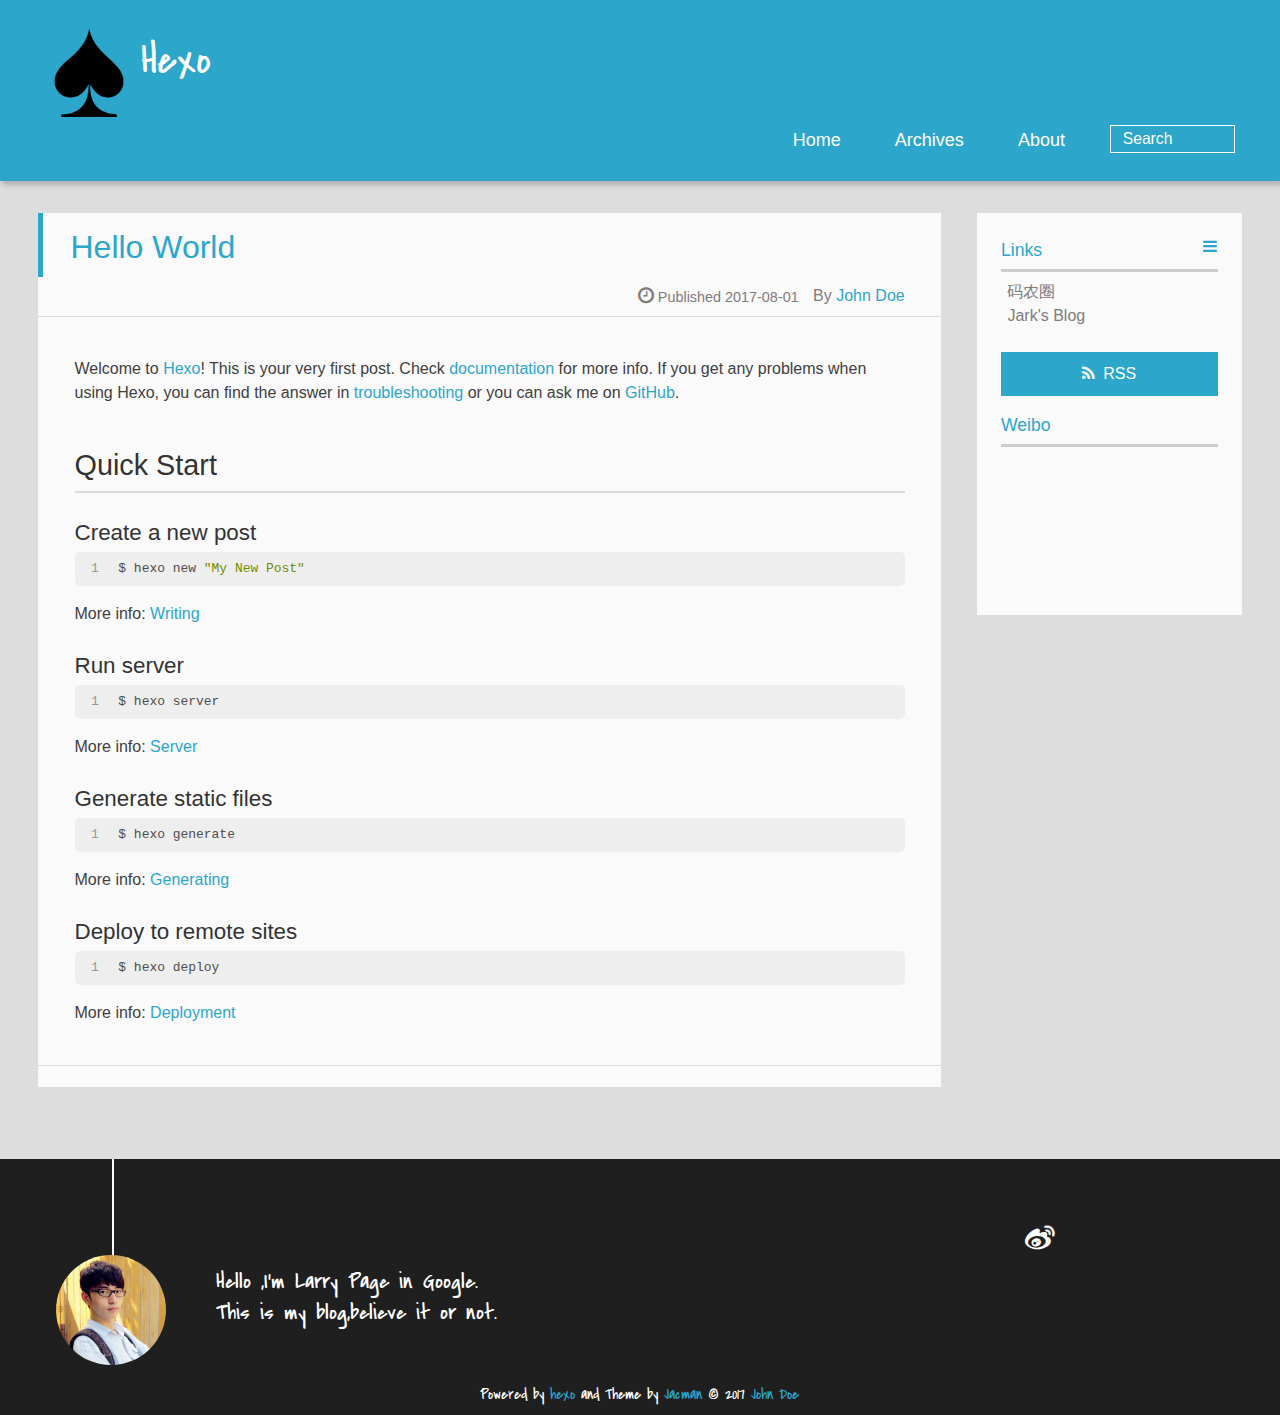
==== index.html @ 09ef7fbb "Site updated: 2017-08-01 20:43:48" ====
<!DOCTYPE HTML>
<html >
<head>
  <meta charset="UTF-8">
  
    <title>Hexo</title>
    <meta name="viewport" content="width=device-width, initial-scale=1,user-scalable=no">
    
    <meta name="author" content="John Doe">
    

    
    <meta property="og:type" content="website">
<meta property="og:title" content="Hexo">
<meta property="og:url" content="http://adlz.xyz/index.html">
<meta property="og:site_name" content="Hexo">
<meta name="twitter:card" content="summary">
<meta name="twitter:title" content="Hexo">

    
    <link rel="alternative" href="/atom.xml" title="Hexo" type="application/atom+xml">
    
    
    <link rel="icon" href="/img/favicon.ico">
    
    
    <link rel="apple-touch-icon" href="/img/jacman.jpg">
    <link rel="apple-touch-icon-precomposed" href="/img/jacman.jpg">
    
    <link rel="stylesheet" href="/css/style.css">
</head>

  <body>
    <header>
      
<div>
		
			<div id="imglogo">
				<a href="/"><img src="/img/logo.png" alt="Hexo" title="Hexo"/></a>
			</div>
			
			<div id="textlogo">
				<h1 class="site-name"><a href="/" title="Hexo">Hexo</a></h1>
				<h2 class="blog-motto"></h2>
			</div>
			<div class="navbar"><a class="navbutton navmobile" href="#" title="Menu">
			</a></div>
			<nav class="animated">
				<ul>
					<ul>
					 
						<li><a href="/">Home</a></li>
					
						<li><a href="/archives">Archives</a></li>
					
						<li><a href="/about">About</a></li>
					
					<li>
 					
					<form class="search" action="//google.com/search" method="get" accept-charset="utf-8">
						<label>Search</label>
						<input type="search" id="search" name="q" autocomplete="off" maxlength="20" placeholder="Search" />
						<input type="hidden" name="q" value="site:adlz.xyz">
					</form>
					
					</li>
				</ul>
			</nav>			
</div>
    </header>
    <div id="container">
      <div id="main">

   
    
    <article class="post-expand post" itemprop="articleBody"> 
        <header class="article-info clearfix">
  <h1 itemprop="name">
    
      <a href="/2017/08/01/hello-world/" title="Hello World" itemprop="url">Hello World</a>
  </h1>
  <p class="article-author">By
       
		<a href="/about" title="John Doe" target="_blank" itemprop="author">John Doe</a>
		
  <p class="article-time">
    <time datetime="2017-08-01T06:17:21.633Z" itemprop="datePublished"> Published 2017-08-01</time>
    
  </p>
</header>
    <div class="article-content">
        
        <p>Welcome to <a href="https://hexo.io/" target="_blank" rel="external">Hexo</a>! This is your very first post. Check <a href="https://hexo.io/docs/" target="_blank" rel="external">documentation</a> for more info. If you get any problems when using Hexo, you can find the answer in <a href="https://hexo.io/docs/troubleshooting.html" target="_blank" rel="external">troubleshooting</a> or you can ask me on <a href="https://github.com/hexojs/hexo/issues" target="_blank" rel="external">GitHub</a>.</p>
<h2 id="Quick-Start"><a href="#Quick-Start" class="headerlink" title="Quick Start"></a>Quick Start</h2><h3 id="Create-a-new-post"><a href="#Create-a-new-post" class="headerlink" title="Create a new post"></a>Create a new post</h3><figure class="highlight bash"><table><tr><td class="gutter"><pre><div class="line">1</div></pre></td><td class="code"><pre><div class="line">$ hexo new <span class="string">"My New Post"</span></div></pre></td></tr></table></figure>
<p>More info: <a href="https://hexo.io/docs/writing.html" target="_blank" rel="external">Writing</a></p>
<h3 id="Run-server"><a href="#Run-server" class="headerlink" title="Run server"></a>Run server</h3><figure class="highlight bash"><table><tr><td class="gutter"><pre><div class="line">1</div></pre></td><td class="code"><pre><div class="line">$ hexo server</div></pre></td></tr></table></figure>
<p>More info: <a href="https://hexo.io/docs/server.html" target="_blank" rel="external">Server</a></p>
<h3 id="Generate-static-files"><a href="#Generate-static-files" class="headerlink" title="Generate static files"></a>Generate static files</h3><figure class="highlight bash"><table><tr><td class="gutter"><pre><div class="line">1</div></pre></td><td class="code"><pre><div class="line">$ hexo generate</div></pre></td></tr></table></figure>
<p>More info: <a href="https://hexo.io/docs/generating.html" target="_blank" rel="external">Generating</a></p>
<h3 id="Deploy-to-remote-sites"><a href="#Deploy-to-remote-sites" class="headerlink" title="Deploy to remote sites"></a>Deploy to remote sites</h3><figure class="highlight bash"><table><tr><td class="gutter"><pre><div class="line">1</div></pre></td><td class="code"><pre><div class="line">$ hexo deploy</div></pre></td></tr></table></figure>
<p>More info: <a href="https://hexo.io/docs/deployment.html" target="_blank" rel="external">Deployment</a></p>

        
        
        <p class="article-more-link">
          
       </p>
    </div>
    <footer class="article-footer clearfix">
<div class="article-catetags">


</div>




<div class="comments-count">
	
</div>

</footer>


    </article>







</div>
      <div class="openaside"><a class="navbutton" href="#" title="Show Sidebar"></a></div>

<div id="asidepart">
<div class="closeaside"><a class="closebutton" href="#" title="Hide Sidebar"></a></div>
<aside class="clearfix">

  


  

  

  <div class="linkslist">
  <p class="asidetitle">Links</p>
    <ul>
        
          <li>
            
            	<a href="https://coderq.com" target="_blank" title="一个面向程序员交流分享的新一代社区">码农圈</a>
            
          </li>
        
          <li>
            
            	<a href="http://wuchong.me" target="_blank" title="Jark&#39;s Blog">Jark&#39;s Blog</a>
            
          </li>
        
    </ul>
</div>

  


  <div class="rsspart">
	<a href="/atom.xml" target="_blank" title="rss">RSS</a>
</div>

  <div class="weiboshow">
  <p class="asidetitle">Weibo</p>
    <iframe width="100%" height="119" class="share_self"  frameborder="0" scrolling="no" src="http://widget.weibo.com/weiboshow/index.php?language=&width=0&height=119&fansRow=2&ptype=1&speed=0&skin=9&isTitle=1&noborder=1&isWeibo=0&isFans=0&uid=&verifier=b3593ceb&dpc=1"></iframe>
</div>


</aside>
</div>
    </div>
    <footer><div id="footer" >
	
	<div class="line">
		<span></span>
		<div class="author"></div>
	</div>
	
	
	<section class="info">
		<p> Hello ,I&#39;m Larry Page in Google. <br/>
			This is my blog,believe it or not.</p>
	</section>
	 
	<div class="social-font" class="clearfix">
		
		<a href="http://weibo.com/2176287895" target="_blank" class="icon-weibo" title="微博"></a>
		
		
		
		
		
		
		
		
		
		
	</div>
			
		

		<p class="copyright">
		Powered by <a href="http://hexo.io" target="_blank" title="hexo">hexo</a> and Theme by <a href="https://github.com/wuchong/jacman" target="_blank" title="Jacman">Jacman</a> © 2017 
		
		<a href="/about" target="_blank" title="John Doe">John Doe</a>
		
		
		</p>
</div>
</footer>
    <script src="/js/jquery-2.0.3.min.js"></script>
<script src="/js/jquery.imagesloaded.min.js"></script>
<script src="/js/gallery.js"></script>
<script src="/js/jquery.qrcode-0.12.0.min.js"></script>

<script type="text/javascript">
$(document).ready(function(){ 
  $('.navbar').click(function(){
    $('header nav').toggleClass('shownav');
  });
  var myWidth = 0;
  function getSize(){
    if( typeof( window.innerWidth ) == 'number' ) {
      myWidth = window.innerWidth;
    } else if( document.documentElement && document.documentElement.clientWidth) {
      myWidth = document.documentElement.clientWidth;
    };
  };
  var m = $('#main'),
      a = $('#asidepart'),
      c = $('.closeaside'),
      o = $('.openaside');
  c.click(function(){
    a.addClass('fadeOut').css('display', 'none');
    o.css('display', 'block').addClass('fadeIn');
    m.addClass('moveMain');
  });
  o.click(function(){
    o.css('display', 'none').removeClass('beforeFadeIn');
    a.css('display', 'block').removeClass('fadeOut').addClass('fadeIn');      
    m.removeClass('moveMain');
  });
  $(window).scroll(function(){
    o.css("top",Math.max(80,260-$(this).scrollTop()));
  });
  
  $(window).resize(function(){
    getSize(); 
    if (myWidth >= 1024) {
      $('header nav').removeClass('shownav');
    }else{
      m.removeClass('moveMain');
      a.css('display', 'block').removeClass('fadeOut');
      o.css('display', 'none');
        
    }
  });
});
</script>










<link rel="stylesheet" href="/fancybox/jquery.fancybox.css" media="screen" type="text/css">
<script src="/fancybox/jquery.fancybox.pack.js"></script>
<script type="text/javascript">
$(document).ready(function(){ 
  $('.article-content').each(function(i){
    $(this).find('img').each(function(){
      if ($(this).parent().hasClass('fancybox')) return;
      var alt = this.alt;
      if (alt) $(this).after('<span class="caption">' + alt + '</span>');
      $(this).wrap('<a href="' + this.src + '" title="' + alt + '" class="fancybox"></a>');
    });
    $(this).find('.fancybox').each(function(){
      $(this).attr('rel', 'article' + i);
    });
  });
  if($.fancybox){
    $('.fancybox').fancybox();
  }
}); 
</script>



<!-- Analytics Begin -->



<script>
var _hmt = _hmt || [];
(function() {
  var hm = document.createElement("script");
  hm.src = "//hm.baidu.com/hm.js?e6d1f421bbc9962127a50488f9ed37d1";
  var s = document.getElementsByTagName("script")[0]; 
  s.parentNode.insertBefore(hm, s);
})();
</script>



<!-- Analytics End -->

<!-- Totop Begin -->

	<div id="totop">
	<a title="Back to Top"><img src="/img/scrollup.png"/></a>
	</div>
	<script src="/js/totop.js"></script>

<!-- Totop End -->

<!-- MathJax Begin -->
<!-- mathjax config similar to math.stackexchange -->


<!-- MathJax End -->

<!-- Tiny_search Begin -->

<!-- Tiny_search End -->

  </body>
 </html>
---- css/style.css ----
html,body,div,span,applet,object,iframe,h1,h2,h3,h4,h5,h6,p,blockquote,pre,a,abbr,acronym,address,big,cite,code,del,dfn,em,img,ins,kbd,q,s,samp,small,strike,strong,sub,sup,tt,var,dl,dt,dd,ol,ul,li,fieldset,form,label,legend,table,caption,tbody,tfoot,thead,tr,th,td{margin:0;padding:0;border:0;outline:0;font-weight:inherit;font-style:inherit;font-family:inherit;font-size:100%;vertical-align:baseline}body{line-height:1;color:#000;background:#fff}ol,ul{list-style:none}table{border-collapse:separate;border-spacing:0;vertical-align:middle}caption,th,td{text-align:left;font-weight:normal;vertical-align:middle}a img{border:none}/* custom Font*/
@font-face{font-family:"covered_by_your_graceregular";font-weight:normal;font-style:normal;src:url("../font/coveredbyyourgrace-webfont.eot");src:url("../font/coveredbyyourgrace-webfont.eot?#iefix") format('embedded-opentype'),url("../font/coveredbyyourgrace-webfont.svg#covered_by_your_graceregular") format('svg'),url("../font/coveredbyyourgrace-webfont.woff") format('woff'),url("../font/coveredbyyourgrace-webfont.ttf") format('truetype')}/* icon Font */
@font-face{font-family:"FontAwesome";font-style:normal;font-weight:normal;src:url("../font/fontawesome-webfont.eot?v=#4.0.3");src:url("../font/fontawesome-webfont.eot?#iefix&v=#4.0.3") format("embedded-opentype"),url("../font/fontawesome-webfont.woff?v=#4.0.3") format("woff"),url("../font/fontawesome-webfont.ttf?v=#4.0.3") format("truetype"),url("../font/fontawesome-webfont.svg#fontawesomeregular?v=#4.0.3") format("svg")}@font-face{font-family:"fontdiao";font-weight:normal;font-style:normal;src:url("../font/fontdiao.eot");src:url("../font/fontdiao.eot?#iefix") format('embedded-opentype'),url("../font/fontdiao.svg#fontdiao") format('svg'),url("../font/fontdiao.woff") format('woff'),url("../font/fontdiao.ttf") format('truetype')}/* Public style */
*{-webkit-margin-before:0;-webkit-margin-after:0}body{background:#ddd;font-family:"Helvetica Neue","Helvetica","Microsoft YaHei","WenQuanYi Micro Hei",Arial,sans-serif;font-size:100%;color:#817c7c;line-height:1.5;min-height:100vh;display:-webkit-flex;display:-webkit-box;display:-moz-box;display:-webkit-flex;display:-ms-flexbox;display:box;display:flex;-webkit-flex-direction:column;-webkit-box-orient:vertical;-moz-box-orient:vertical;-o-box-orient:vertical;-webkit-flex-direction:column;-ms-flex-direction:column;flex-direction:column}iframe{margin-top:10px}small{font-size:80%}sub,sup{font-size:75%;line-height:0;position:relative;vertical-align:baseline}sup{top:-.5em;padding-left:.3em}sub{bottom:-.25em}a{text-decoration:none;color:#817c7c;}a:hover,a:focus{outline:0;text-decoration:none;-webkit-transition:color 0.25s, background 0.5s;-moz-transition:color 0.25s, background 0.5s;-o-transition:color 0.25s, background 0.5s;-ms-transition:color 0.25s, background 0.5s;transition:color 0.25s, background 0.5s}a:hover:before{-webkit-transition:color 0.25s, background 0.5s;-moz-transition:color 0.25s, background 0.5s;-o-transition:color 0.25s, background 0.5s;-ms-transition:color 0.25s, background 0.5s;transition:color 0.25s, background 0.5s}input:focus{outline:none}input,button{margin:0;padding:0;}input::-moz-focus-inner,button::-moz-focus-inner{border:0;padding:0}h1{font-size:1.5em}.fa{display:inline-block;font-family:FontAwesome;font-style:normal;font-weight:normal;line-height:1;-webkit-font-smoothing:antialiased;-moz-osx-font-smoothing:grayscale}.clearfix{zoom:1}.clearfix:before,.clearfix:after{content:"";display:table}.clearfix:after{clear:both}::-webkit-input-placeholder{color:#fff;padding:2px 0 0 4px}::-moz-placeholder{color:#fff;padding:2px 0 0 4px}:-ms-input-placeholder{color:#fff;padding:2px 0 0 4px}::-webkit-input-placeholder::before{font-family:"FontAwesome";-webkit-font-smoothing:antialiased;-moz-osx-font-smoothing:grayscale;content:"\f002";padding-right:4px}::-moz-placeholder:before{font-family:"FontAwesome";-webkit-font-smoothing:antialiased;-moz-osx-font-smoothing:grayscale;content:"\f002";padding-right:4px}:-ms-input-placeholder::before{font-family:"FontAwesome";-webkit-font-smoothing:antialiased;-moz-osx-font-smoothing:grayscale;content:"\f002";padding-right:4px}input[type="search"]::-webkit-search-cancel-button,input[type="search"]::-webkit-search-decoration{-webkit-appearance:none}::-webkit-search-cancel-button:after{font-family:"FontAwesome";-webkit-font-smoothing:antialiased;-moz-osx-font-smoothing:grayscale;content:'\f00d';color:#fff;padding-right:4px}/* css3 animate */
.animated{-webkit-animation-fill-mode:both;-moz-animation-fill-mode:both;-o-animation-fill-mode:both;-ms-animation-fill-mode:both;animation-fill-mode:both;-webkit-animation-duration:1s;-moz-animation-duration:1s;-o-animation-duration:1s;-ms-animation-duration:1s;animation-duration:1s}@-webkit-keyframes fadeIn{0%{opacity:0;-ms-filter:"progid:DXImageTransform.Microsoft.Alpha(Opacity=0)";filter:alpha(opacity=0)}100%{opacity:1;-ms-filter:none;filter:none}}.fadeIn{-webkit-animation-name:fadeIn;-moz-animation-name:fadeIn;-o-animation-name:fadeIn;-ms-animation-name:fadeIn;animation-name:fadeIn}.fadeOut{-webkit-animation-name:fadeOut;-moz-animation-name:fadeOut;-o-animation-name:fadeOut;-ms-animation-name:fadeOut;animation-name:fadeOut}@-moz-keyframes fadeInDown{0%{opacity:0;-ms-filter:"progid:DXImageTransform.Microsoft.Alpha(Opacity=0)";filter:alpha(opacity=0);-webkit-transform:translateY(-20px);-moz-transform:translateY(-20px);-o-transform:translateY(-20px);-ms-transform:translateY(-20px);transform:translateY(-20px)}100%{opacity:1;-ms-filter:none;filter:none;-webkit-transform:translateY(0);-moz-transform:translateY(0);-o-transform:translateY(0);-ms-transform:translateY(0);transform:translateY(0)}}@-webkit-keyframes fadeInDown{0%{opacity:0;-ms-filter:"progid:DXImageTransform.Microsoft.Alpha(Opacity=0)";filter:alpha(opacity=0);-webkit-transform:translateY(-20px);-moz-transform:translateY(-20px);-o-transform:translateY(-20px);-ms-transform:translateY(-20px);transform:translateY(-20px)}100%{opacity:1;-ms-filter:none;filter:none;-webkit-transform:translateY(0);-moz-transform:translateY(0);-o-transform:translateY(0);-ms-transform:translateY(0);transform:translateY(0)}}@-o-keyframes fadeInDown{0%{opacity:0;-ms-filter:"progid:DXImageTransform.Microsoft.Alpha(Opacity=0)";filter:alpha(opacity=0);-webkit-transform:translateY(-20px);-moz-transform:translateY(-20px);-o-transform:translateY(-20px);-ms-transform:translateY(-20px);transform:translateY(-20px)}100%{opacity:1;-ms-filter:none;filter:none;-webkit-transform:translateY(0);-moz-transform:translateY(0);-o-transform:translateY(0);-ms-transform:translateY(0);transform:translateY(0)}}@keyframes fadeInDown{0%{opacity:0;-ms-filter:"progid:DXImageTransform.Microsoft.Alpha(Opacity=0)";filter:alpha(opacity=0);-webkit-transform:translateY(-20px);-moz-transform:translateY(-20px);-o-transform:translateY(-20px);-ms-transform:translateY(-20px);transform:translateY(-20px)}100%{opacity:1;-ms-filter:none;filter:none;-webkit-transform:translateY(0);-moz-transform:translateY(0);-o-transform:translateY(0);-ms-transform:translateY(0);transform:translateY(0)}}body >header{width:100%;-webkit-box-shadow:2px 4px 5px rgba(3,3,3,0.2);box-shadow:2px 4px 5px rgba(3,3,3,0.2);background:url("../") center #2ca6cb;color:#fff;padding:1em 0 .8em;}@media only screen and (min-width:1024px){body >header{padding:1.8em 0 1.5em}}body >header >div{width:95%;margin:0 auto;position:relative;overflow:hidden;}@media only screen and (min-width:1024px){body >header >div{width:93%}}body >header a{display:block;color:#fff}#imglogo{float:left;width:4em;height:4em;}@media only screen and (min-width:768px){#imglogo{width:5em}}@media only screen and (min-width:1024px){#imglogo{width:5.5em}}#imglogo img{width:4em;}@media only screen and (min-width:768px){#imglogo img{width:5em}}@media only screen and (min-width:1024px){#imglogo img{width:5.5em}}#textlogo{float:left;width:75%;margin-left:.5em;}#textlogo h1.site-name{width:86%;font-family:"covered_by_your_graceregular";font-size:200%;line-height:1.5;-webkit-font-smoothing:antialiased;-moz-osx-font-smoothing:grayscale;}@media only screen and (min-width:768px){#textlogo h1.site-name{font-size:240%}}@media only screen and (min-width:1024px){#textlogo h1.site-name{font-size:280%}}#textlogo h2.blog-motto{font-size:.7em;font-weight:normal;}@media only screen and (min-width:768px){#textlogo h2.blog-motto{font-size:100%}}@media only screen and (min-width:1024px){#textlogo h2.blog-motto{font-size:110%}}.navbar{position:absolute;width:2em;right:0;top:1em;padding:.5em;}@media only screen and (min-width:1024px){.navbar{display:none}}.navbutton::before{font-family:"FontAwesome";-webkit-font-smoothing:antialiased;-moz-osx-font-smoothing:grayscale;content:"\f0c9"}.navmobile::before{padding-left:1em}header nav{float:left;width:100%;font-size:112.5%;padding-top:.5em;max-height:.01em;-webkit-transition:max-height 1s ease-out;-moz-transition:max-height 1s ease-out;-o-transition:max-height 1s ease-out;-ms-transition:max-height 1s ease-out;transition:max-height 1s ease-out;}@media only screen and (min-width:568px){header nav{width:50%}}@media only screen and (min-width:1024px){header nav{float:right;width:auto;margin-top:1em;max-height:none}}@media only screen and (min-width:1024px){header nav ul{float:right}}@media only screen and (min-width:1024px){header nav ul li{float:left}}header nav ul li a{padding:.2em 0 .2em 1em;}@media only screen and (min-width:1024px){header nav ul li a{padding:.2em 1.5em}}header nav ul li a:hover{background:#1b7f9e;color:#e9cd4c}.shownav{max-height:40em}.search{padding:.1em 0 0 1em;}.search input{-webkit-appearance:textfield;font-size:.87em;line-height:1.7;border:1px solid #fff;color:#fff;background:transparent;width:80%;padding-left:.5em;}@media only screen and (min-width:1024px){.search input{width:8em;-webkit-transition:0.5s width;-moz-transition:0.5s width;-o-transition:0.5s width;-ms-transition:0.5s width;transition:0.5s width}.search input:focus{width:15em}}.search label{display:none}/* index layout */
#container{-webkit-flex:1;width:95%;margin:0 auto;overflow:hidden;}@media only screen and (min-width:768px){#container{width:96%}}@media only screen and (min-width:1024px){#container{width:94%}}@media only screen and (min-width:1560px){#container{width:82%}}#main{margin:1em 0 0;line-height:1.8;}@media only screen and (min-width:1024px){#main{margin:2em 0 0;width:75%;float:left;-webkit-transition:margin 0.5s ease-out;-moz-transition:margin 0.5s ease-out;-o-transition:margin 0.5s ease-out;-ms-transition:margin 0.5s ease-out;transition:margin 0.5s ease-out}}#main section.post{background:#fafafa;margin-bottom:.125em;}#main section.post a{display:block;border-left:.5em solid #ccc;-webkit-transition:border-left 0.45s;-moz-transition:border-left 0.45s;-o-transition:border-left 0.45s;-ms-transition:border-left 0.45s;transition:border-left 0.45s;padding:.5em;}@media only screen and (min-width:768px){#main section.post a{padding:1em}}#main section.post a:hover{border-left:.5em solid #2ca6cb}#main section.post a h1{color:#2ca6cb;line-height:2}#main section.post a p{color:#817c7c}#main section.post a time{color:#817c7c;display:block;margin:.5em 0;font-size:.9em}#main article.post-expand{background:#fafafa;margin-bottom:3.5em;}#main article.post-expand .img-logo{max-width:180px;max-height:96px;display:block !important;margin-right:.7em;margin-left:.7em;padding:0;float:right;clear:right}#main article.post-expand .img-topic{max-width:300px;max-height:1800px;display:block !important;margin-left:.7em;margin-right:.7em;padding:0;float:right;clear:right}#main article.post-expand .article-more-link a{display:inline-block;line-height:1em;padding:6px 15px;border-radius:15px;background:#ddd;color:#817c7c;text-decoration:none;}#main article.post-expand .article-more-link a:hover{background:#2ca6cb;color:#fff;text-decoration:none}#archive-page section.post a{font-size:.9em;padding:.5em !important;}@media only screen and (min-width:768px){#archive-page section.post a time{padding-left:1em}}.moveMain{margin-left:10% !important}.unexpand .prev{border-left:.5em solid #ccc;}.unexpand .prev:hover{border-left:.5em solid #2ca6cb}#page-nav{background:#fafafa;text-align:center;overflow:hidden;}#page-nav a{display:inline-block;padding:.5em 1em}#page-nav a{color:#2ca6cb;}#page-nav a:hover{background:#ccc;color:#2ca6cb}#page-nav .prev{float:left;-webkit-transition:border-left 0.5s;-moz-transition:border-left 0.5s;-o-transition:border-left 0.5s;-ms-transition:border-left 0.5s;transition:border-left 0.5s;}#page-nav .prev span:before{font-family:"FontAwesome";-webkit-font-smoothing:antialiased;-moz-osx-font-smoothing:grayscale;content:"\f053";padding-right:.5em}#page-nav .next{float:right;}#page-nav .next span:before{font-family:"FontAwesome";-webkit-font-smoothing:antialiased;-moz-osx-font-smoothing:grayscale;content:"\f054";padding-left:.5em}#page-nav .page-number{display:none;padding:.5em 1em;}@media only screen and (min-width:768px){#page-nav .page-number{display:inline-block}}#page-nav .current{color:#b8b8b8;font-weight:bold}#page-nav .space{color:#2ca6cb}/* page layout */
@media only screen and (min-width:1024px){.page{margin-left:10% !important}}/* archive layout */
.category-icon:before,.tag-icon:before,.archive-icon:before{font-family:"FontAwesome";-webkit-font-smoothing:antialiased;-moz-osx-font-smoothing:grayscale;color:#ccc;font-size:100%;padding-right:.3em}.category-icon:before{content:"\f07b"}.tag-icon:before{content:"\f02c"}.archive-icon:before{content:"\f187"}.archive-title{margin:1em 0;padding:2em;background:#fafafa;border-left:.5em solid #ccc;}@media only screen and (min-width:1024px){.archive-title{margin:2em 0;width:18.5%;padding-left:.5%;float:left}}.archive-title h2{width:90%;color:#2ca6cb;font-size:120%}.archive-title a{color:#2ca6cb;-webkit-transition:color 0.5s;-moz-transition:color 0.5s;-o-transition:color 0.5s;-ms-transition:color 0.5s;transition:color 0.5s;}.archive-title a:hover{color:#2ca6cb;-webkit-transition:color 0.5s;-moz-transition:color 0.5s;-o-transition:color 0.5s;-ms-transition:color 0.5s;transition:color 0.5s}.current{color:#ea6753 !important}@media only screen and (min-width:768px){.archive-part{min-height:200px}}@media only screen and (min-width:1024px){.archive-part{float:right;margin-left:2% !important}}.archive-part section.post{width:100%;}.archive-part section.post time{font-size:1.1em !important;float:left;}@media only screen and (max-width:568px){.archive-part section.post time{width:100%}}@media only screen and (min-width:568px){.archive-part section.post time{width:20%}}@media only screen and (min-width:768px){.archive-nav{width:100%;float:left;margin-top:1em}}/* tags&categories layout */
.all-list-box{min-height:400px}.post,.page,.link,.photo{background:#fafafa;}.post a,.page a,.link a,.photo a{color:#2ca6cb;}.post a:hover,.page a:hover,.link a:hover,.photo a:hover{color:#ea6753}@media only screen and (min-width:768px){article header.article-info{border-bottom:1px solid #dbdbdb}}article header.article-info >h1{padding:.2em 3%;font-size:170%;line-height:1.5;word-wrap:break-word;word-break:normal;-webkit-font-smoothing:antialiased;-moz-osx-font-smoothing:grayscale;border-left:5px solid #2ca6cb}@media only screen and (min-width:1024px){article header.article-info >h1{font-size:200%;padding-top:.3em}}article header.article-info >p.article-author{padding:.3em 4% .3em 0;text-align:right;border-bottom:1px solid #dbdbdb;}@media only screen and (min-width:768px){article header.article-info >p.article-author{float:right;border-bottom:none}}article header.article-info >p.article-time{padding-top:.5em;font-size:.8em;text-align:center;margin-bottom:-2.7em;}@media only screen and (min-width:768px){article header.article-info >p.article-time{float:right;margin-right:1em;padding-top:.1em;font-size:.9em}}article header.article-info >p.article-time:before{font-family:"FontAwesome";font-size:130%;content:"\f017";-webkit-font-smoothing:antialiased;-moz-osx-font-smoothing:grayscale}article .article-content{padding:1.5em 4%;color:#413f3f;font-size:100%;}article .article-content:before,article .article-content:after{content:"";display:block;clear:both}article .article-content .kb{padding:.1em .6em;border:1px solid #ccc;background-color:code-color;color:#8f8f8f;-webkit-box-shadow:0 1px 0 rgba(0,0,0,0.2),0 0 0 2px #fff inset;box-shadow:0 1px 0 rgba(0,0,0,0.2),0 0 0 2px #fff inset;border-radius:3px;display:inline-block;margin:0 .1em;text-shadow:0 1px 0 #fff;line-height:1.5;white-space:nowrap}article .article-content h1,article .article-content h2{font-size:180%;line-height:1.2em;padding-bottom:.3em;margin-top:1.5em;border-bottom:2px solid #dbdbdb}article .article-content h3{font-size:140%;line-height:1em;margin-top:1.3em}article .article-content h4,article .article-content h5,article .article-content h6{font-size:140%}article .article-content h1,article .article-content h2,article .article-content h3,article .article-content h4,article .article-content h5,article .article-content h6{color:#333;-webkit-font-smoothing:antialiased;-moz-osx-font-smoothing:grayscale;}article .article-content h1 >code,article .article-content h2 >code,article .article-content h3 >code,article .article-content h4 >code,article .article-content h5 >code,article .article-content h6 >code{color:#a3a3a3}article .article-content hr{border:1px solid #dbdbdb}article .article-content strong{font-weight:bold}article .article-content em{font-style:italic}article .article-content acronym,article .article-content abbr{border-bottom:1px dotted}article .article-content blockquote{border-left:.2em solid #2ca6cb;margin:.65em 0 .65em 1%;padding-left:1%;line-height:1.5;font-size:100%;color:#808080;}article .article-content blockquote footer{background:#fafafa;padding:0;margin:0;font-size:80%;line-height:1em}article .article-content blockquote cite{font-style:italic;padding-left:.5em}article .article-content ul,article .article-content ol{padding-left:1.5em;font-size:100%;padding-top:.7em;}@media only screen and (min-width:768px){article .article-content ul,article .article-content ol{padding-left:1.5em}}article .article-content ul li{list-style:disc;text-align:match-parent}article .article-content ol li{list-style-type:decimal}article .article-content dl dt{font-weight:blod}article .article-content ul li>code,article .article-content ol li>code,article .article-content p code,article .article-content strong code,article .article-content em code,article .article-content table th>code,article .article-content table td>code{font-family:Monaco,Menlo,Consolas,Courier New,monospace;background:#eee;color:#d14;border:1px solid #d6d6d6;padding:0 5px;margin:0 2px;font-size:90%;white-space:nowrap;text-shadow:0 1px #fff;-webkit-border-radius:.25em;border-radius:.25em}article .article-content p{line-height:1.5;margin-top:.7em;}@media only screen and (min-width:1024px){article .article-content p{margin-top:1em}}article .article-content img,article .article-content video,article .article-content figure img{max-width:100%;height:auto;vertical-align:middle;padding-top:.5em;}@media only screen and (min-width:1024px){article .article-content img,article .article-content video,article .article-content figure img{padding-top:.7em}}article .article-content .img-topic,article .article-content .img-logo{display:none}article .article-content .img-center{display:block;margin:auto}article .article-content .img-shadow{-webkit-box-shadow:0 0 2px 3px #ddd;box-shadow:0 0 2px 3px #ddd}article .article-content figcaption,article .article-content .caption{display:block;margin-top:.3em;color:#808080;position:relative;font-size:.9em;padding-left:1.3em;}article .article-content figcaption:before,article .article-content .caption:before{content:'\f040';position:absolute;font:.9em "FontAwesome";position:absolute;left:0;top:.3em}article .article-content .video-container{position:relative;padding-top:56%;height:0;overflow:hidden;}article .article-content .video-container iframe,article .article-content .video-container object,article .article-content .video-container embed{position:absolute;top:0;left:0;width:100%;height:100%;margin-top:0}article .article-content table{max-width:100%;border-collapse:collapse;border-spacing:0;margin-top:1em;}article .article-content table th{font-weight:bold;border-bottom:2px solid #dbdbdb;padding:.5em;line-height:1.3em}article .article-content table td{border-bottom:1px solid #dbdbdb;padding:.5em;line-height:1.3em}article .article-content .pullquote{text-align:left;width:45%;margin:0;border:none}article .article-content .left{margin-left:.5em;margin-right:1em;float:left}article .article-content .right{margin-right:.5em;margin-left:1em;float:right}footer.article-footer{background:#fafafa;padding:0 4%;margin:0;border-top:1px solid #dbdbdb}.article-share{float:right;width:100%;}@media only screen and (min-width:568px){.article-share{width:60%}}@media only screen and (min-width:768px){.article-share{width:16.5em}}.article-share .share-jiathis{padding:.5em 0;margin-top:.3em}.share span{float:right;height:3em;width:1em;margin-right:.5em;position:relative;color:#d6d6d6;}.share span:before{font-family:"FontAwesome";content:"\f064";font-size:1em;-webkit-font-smoothing:antialiased;-moz-osx-font-smoothing:grayscale;width:1.5em;height:1.5em;position:absolute;top:50%;left:50%;margin-top:-.75em;margin-left:-.75em}.share a{float:right;width:3em;height:3em;display:block;position:relative;}.share a:before{font-size:1.2em;font-family:"FontAwesome";text-align:center;color:#817c7c;-webkit-font-smoothing:antialiased;-moz-osx-font-smoothing:grayscale;width:1.5em;height:1.5em;position:absolute;top:50%;left:50%;margin-top:-.75em;margin-left:-.75em}.share a:hover:before{color:#fff}.article-share-twitter:before{content:"\f099"}.article-share-twitter:hover{background:#00aced;text-shadow:0 1px #008abe}.article-share-facebook:before{content:"\f09a"}.article-share-facebook:hover{background:#3b5998;text-shadow:0 1px #2f477a}.article-share-weibo:before{content:"\f18a"}.article-share-weibo:hover{background:#c64d3e;text-shadow:0 1px #a13c2f}.article-share-qrcode:before{font-family:"fontdiao" !important;content:"\f132"}.article-share-qrcode:hover{background:#49ae0f;text-shadow:0 1px #3a8b0c}.article-share-renren:before{content:"\f18b"}.article-share-renren:hover{background:#369;text-shadow:0 1px #29527a}.article-back-to-top:before{content:"\f062"}.article-back-to-top:hover{background:#762c54;text-shadow:0 1px #5e2343}.hoverqrcode{background:#fff;border:3px solid #2ca6cb;border-radius:10px;display:inline-block;position:absolute}.overlay{display:none !important}.comments-count{color:#d6d6d6;margin-top:.3em;padding:.5em 0;float:right;}.comments-count span:before{font-family:"FontAwesome";-webkit-font-smoothing:antialiased;-moz-osx-font-smoothing:grayscale;content:"\f075"}@media only screen and (max-width:568px){.comments-count{float:left}}.comments-count-link{padding:.5em;margin:0 .3em;}.comments-count-link:hover{color:#fff !important;background:#2ca6cb}.article-tags,.article-categories{padding:.5em 0;float:left;}@media only screen and (max-width:568px){.article-tags,.article-categories{margin-right:1em !important}}.article-tags{color:#d6d6d6;}@media only screen and (max-width:568px){.article-tags{margin-left:0}}.article-tags span{position:relative;float:left;width:1em;height:2em;margin-right:.5em;}.article-tags span:before{font-family:"FontAwesome";-webkit-font-smoothing:antialiased;-moz-osx-font-smoothing:grayscale;width:1.2em;height:1.2em;position:absolute;top:50%;left:50%;margin-top:-.6em;margin-left:-.6em;content:"\f02c"}.article-tags a{float:left;padding:0 .3em;margin:.3em;background:#e6e6e6;}.article-tags a:hover{color:#fff;background:#2ca6cb}.article-categories{color:#d6d6d6;margin-top:.3em;margin-right:3em;}.article-categories span:before{font-family:"FontAwesome";-webkit-font-smoothing:antialiased;-moz-osx-font-smoothing:grayscale;content:"\f07b"}.article-category-link{padding:.5em;margin:0 .3em;}.article-category-link:hover{color:#fff !important;background:#2ca6cb}.article-nav{padding:0 10%;}@media only screen and (min-width:768px){.article-nav{padding:0 4%}}.article-nav strong{font-size:1em;font-weight:bold}.article-nav a{display:block;overflow:hidden}.article-nav .prev a:hover,.article-nav .next a:hover{background:#2ca6cb;color:#fff}.article-nav .prev{width:100%;float:left;}.article-nav .prev strong{padding-left:1.8em}.article-nav .prev span:before{font-family:"FontAwesome";-webkit-font-smoothing:antialiased;-moz-osx-font-smoothing:grayscale;content:"\f053";padding-right:.5em}@media only screen and (min-width:768px){.article-nav .prev{width:45%;float:left}}.article-nav .next{width:100%;float:left;text-align:left;}.article-nav .next strong{padding-left:1.5em}.article-nav .next span:before{font-family:"FontAwesome";-webkit-font-smoothing:antialiased;-moz-osx-font-smoothing:grayscale;content:"\f054";padding-right:.5em}@media only screen and (min-width:768px){.article-nav .next{width:45%;float:right;text-align:right}.article-nav .next strong{padding-right:1.8em}.article-nav .next span:before{content:none}.article-nav .next span:after{font-family:"FontAwesome";-webkit-font-smoothing:antialiased;-moz-osx-font-smoothing:grayscale;content:"\f054";padding-left:.5em}}section.comment{padding:0 4%;margin:1em 0}.toc-article{background:#eee;margin:1.6em 0 0 2em;padding:1em;-webkit-border-radius:4px;border-radius:4px;border:1px solid #ddd;}.toc-article strong{padding:.3em 0}.toc-article ul li{list-style:disc;text-align:match-parent;margin:.5em 0}.toc-article ol li{list-style-type:decimal;margin:.5em 0}#toc{line-height:1.3em;font-size:.8em;float:right;}#toc .toc{padding:0;}#toc .toc li{list-style-type:none}#toc .toc-child{padding-left:1.5em;padding-top:0}#toc.toc-aside{display:none;width:13%;position:fixed;right:2%;top:320px;overflow:hidden;line-height:1.5em;font-size:1em;color:#333;opacity:.6;-ms-filter:"progid:DXImageTransform.Microsoft.Alpha(Opacity=60)";filter:alpha(opacity=60);-webkit-transition:opacity 1s ease-out;-moz-transition:opacity 1s ease-out;-o-transition:opacity 1s ease-out;-ms-transition:opacity 1s ease-out;transition:opacity 1s ease-out;}#toc.toc-aside strong{padding:.3em 0;color:#817c7c}#toc.toc-aside:hover{-webkit-transition:opacity 0.3s ease-out;-moz-transition:opacity 0.3s ease-out;-o-transition:opacity 0.3s ease-out;-ms-transition:opacity 0.3s ease-out;transition:opacity 0.3s ease-out;opacity:1;-ms-filter:none;filter:none}#toc.toc-aside a{-webkit-transition:color 1s ease-out;-moz-transition:color 1s ease-out;-o-transition:color 1s ease-out;-ms-transition:color 1s ease-out;transition:color 1s ease-out;}#toc.toc-aside a:hover{color:#2ca6cb;-webkit-transition:color 0.3s ease-out;-moz-transition:color 0.3s ease-out;-o-transition:color 0.3s ease-out;-ms-transition:color 0.3s ease-out;transition:color 0.3s ease-out}.active{color:#2ca6cb !important}.openaside{display:none;position:fixed;right:7.5%;top:260px;}.openaside a{display:block;color:#fff;border:1px solid #fff;border-radius:5px;background:#2ca6cb;padding:.2em .55em;}.openaside a::before{font-family:"FontAwesome";-webkit-font-smoothing:antialiased;-moz-osx-font-smoothing:grayscale;content:"\f0c9"}.closeaside{display:none;}.closeaside a{color:#2ca6cb;}.closeaside a:hover{color:#2ca6cb}.closeaside a::before{font-family:"FontAwesome";-webkit-font-smoothing:antialiased;-moz-osx-font-smoothing:grayscale;content:"\f0c9"}@media only screen and (min-width:1024px){.closeaside{display:block;position:absolute;right:25px;top:22px}}#asidepart{background:#fafafa;margin:1em 0 0;padding:.5em 2% 1em;}@media only screen and (min-width:1024px){#asidepart{position:relative;float:left;width:18%;margin:2em 0 0 3%}}.asidetitle{font-size:1.1em;color:#2ca6cb;padding:0 0 .3125em 0;border-bottom:.1875em solid #ccc;}.asidetitle a{color:#2ca6cb;}.asidetitle a:hover{color:#2ca6cb;-webkit-transition:color 0.5s;-moz-transition:color 0.5s;-o-transition:color 0.5s;-ms-transition:color 0.5s;transition:color 0.5s}@media only screen and (min-width:768px){.categorieslist{width:45%;float:left;margin:0 5% 0 0}}@media only screen and (min-width:1024px){.categorieslist{width:100%;float:none;margin:1em 0 0}}.categorieslist li{border-bottom:1px solid #ccc;}.categorieslist li a{display:block;padding:.5em 5%;}.categorieslist li a:hover{color:#2ca6cb}.tagslist{margin:1em 0 0;}@media only screen and (min-width:768px){.tagslist{width:45%;float:left;margin:0 5% 0 0}}@media only screen and (min-width:1024px){.tagslist{width:100%;float:none;margin:1em 0 0}}.tagslist ul{padding:.5em 0}.tagslist ul li{float:left;}.tagslist ul li a{display:block;margin:.3125em;padding:.125em .3125em;background:#dbdbdb;}.tagslist ul li a:hover{color:#2ca6cb;background:#e6e6e6}.rsspart{background:#2ca6cb;width:100%;}@media only screen and (min-width:768px){.rsspart{float:left;width:45%;margin:0 5% 0 0}}@media only screen and (min-width:1024px){.rsspart{width:100%;float:none;margin:1em 0 0}}.rsspart a{color:#fff;display:block;padding:.625em 0;text-align:center;}.rsspart a:hover{color:#2ca6cb;background:#fafafa}.rsspart a::before{font-family:"FontAwesome";-webkit-font-smoothing:antialiased;-moz-osx-font-smoothing:grayscale;padding-right:.5em;content:"\f09e"}.archiveslist{padding-right:1em;}@media only screen and (min-width:1024px){.archiveslist{width:100%;float:none;margin:1em 0 0}}.archiveslist li{font-size:.8em;line-height:2em;}.archiveslist li a{padding:.5em;}.archiveslist li a:hover{color:#2ca6cb;-webkit-transition:color 0.25s;-moz-transition:color 0.25s;-o-transition:color 0.25s;-ms-transition:color 0.25s;transition:color 0.25s}.archiveslist .archive-list-count:before{content:"("}.archiveslist .archive-list-count:after{content:")"}.archive-list{padding:.5em 0}.archive-float ul{padding:0}.archive-float li{float:left;margin:.3em;}@media only screen and (min-width:1024px){.archive-float li{float:none}}@media only screen and (min-width:768px){.tagcloudlist{width:45%;float:left;margin:0 5% 0 0}}@media only screen and (min-width:1024px){.tagcloudlist{width:100%;float:none;margin:1em 0 0}}.tagcloudlist .tagcloudlist a{padding:.2em;display:block;float:left;}.tagcloudlist .tagcloudlist a:hover{color:#2ca6cb;-webkit-transition:color 0.25s;-moz-transition:color 0.25s;-o-transition:color 0.25s;-ms-transition:color 0.25s;transition:color 0.25s}.linkslist{margin-top:.5em;}@media only screen and (min-width:768px){.linkslist{width:45%;float:left;margin:0 5% 0 0}}@media only screen and (min-width:1024px){.linkslist{width:100%;float:none;margin:1em 0 0}}.linkslist ul{padding:.5em 0;}.linkslist ul a{font-size:1em;line-height:1.5;display:block;padding:0 3%;}.linkslist ul a:hover{color:#2ca6cb;-webkit-transition:color 0.25s;-moz-transition:color 0.25s;-o-transition:color 0.25s;-ms-transition:color 0.25s;transition:color 0.25s}.weiboshow{margin-top:.5em;}@media only screen and (min-width:768px){.weiboshow{width:45%;float:left;margin:0 5% 0 0}}@media only screen and (min-width:1024px){.weiboshow{width:100%;float:none;margin:1em 0 0}}.weiboshow iframe{padding:.5em 0}.doubanshow{margin-top:.5em;}@media only screen and (min-width:768px){.doubanshow{width:45%;float:left;margin:0 5% 0 0}}@media only screen and (min-width:1024px){.doubanshow{width:100%;float:none;margin:1em 0 0}}.doubanshow div{padding:.5em 0}.github-card{margin-top:1.5em;}@media only screen and (min-width:768px){.github-card{width:45%;float:left;margin:0 5% 0 0}}@media only screen and (min-width:1024px){.github-card{width:100%;float:none;margin:1em 0 0}}.github-card div{padding:.5em 0}footer{margin-top:1em;background:#1f1f1f;padding:0 2% .5em}#footer{width:95%;margin:0 auto;overflow:hidden;position:relative;}#footer .line{width:100%;height:14em;margin:0 auto;}@media only screen and (min-width:768px){#footer .line{width:10em;float:left;position:relative}}#footer .line span{display:block;width:.5em;height:6.25em;border-right:.125em solid #fff;margin:0 auto;}@media only screen and (min-width:768px){#footer .line span{position:absolute;left:3em;margin:0 0 1.5em}}.author{width:6.875em;height:6.875em;margin:0 auto;background:no-repeat url("../img/author.jpg") left top;-webkit-background-size:6.875em 6.875em;-moz-background-size:6.875em 6.875em;background-size:6.875em 6.875em;border-radius:3.4375em;-webkit-transition:-webkit-transform 2s ease-out;-moz-transition:-moz-transform 2s ease-out;-o-transition:-o-transform 2s ease-out;-ms-transition:-ms-transform 2s ease-out;transition:transform 2s ease-out;}.author:hover{-webkit-transform:rotateZ(360deg);-moz-transform:rotateZ(360deg);-o-transform:rotateZ(360deg);-ms-transform:rotateZ(360deg);transform:rotateZ(360deg)}@media only screen and (min-width:768px){.author{position:absolute;top:6em;margin:0 0 1.5em}}.info{font-family:"covered_by_your_graceregular";-webkit-font-smoothing:antialiased;-moz-osx-font-smoothing:grayscale;font-size:150%;line-height:1.3em;width:90%;margin:0 auto;color:#fff;}@media only screen and (min-width:768px){.info{margin:4.5em 0 2em 0;float:left;width:75%}}.social-font{width:100%;margin:0 auto;float:left;padding-left:3%;}@media only screen and (min-width:568px){.social-font{padding-left:20%}}@media only screen and (min-width:768px){.social-font{width:15em;position:absolute;right:-2em;top:3em}}.social-font a{float:left;display:block;width:14%;color:#fff;font-size:185%;padding:.5em;}@media only screen and (min-width:1024px){.social-font a{padding:.3em}}.social-font a:hover:before{color:#2ca6cb}.icon-weibo:before,.icon-github:before,.icon-twitter:before,.icon-facebook:before,.icon-stack-overflow:before,.icon-email:before,.icon-google_plus:before,.icon-linkedin:before{font-family:"FontAwesome";-webkit-font-smoothing:antialiased;-moz-osx-font-smoothing:grayscale}.icon-weibo:before{content:"\f18a"}.icon-github:before{content:"\f09b"}.icon-twitter:before{content:"\f099"}.icon-facebook:before{content:"\f09a"}.icon-stack-overflow:before{content:"\f16c"}.icon-email:before{content:"\f003"}.icon-google_plus:before{content:"\f0d5"}.icon-linkedin:before{content:"\f08c"}.icon-douban:before{font-family:"fontdiao";-webkit-font-smoothing:antialiased;-moz-osx-font-smoothing:grayscale;content:"\f111"}.icon-zhihu:before{font-family:"fontdiao";-webkit-font-smoothing:antialiased;-moz-osx-font-smoothing:grayscale;content:"\f142"}.copyright{-webkit-font-smoothing:antialiased;-moz-osx-font-smoothing:grayscale;font-family:"covered_by_your_graceregular";width:100%;color:#fff;text-align:center;}@media only screen and (min-width:768px){.copyright{float:left}}.copyright a{color:#2ca6cb;}.copyright a:hover{color:#2ca6cb;text-decoration:underline}.cc-license{width:100%;float:left;text-align:center;}.cc-license .cc-opacity{opacity:.7;-ms-filter:"progid:DXImageTransform.Microsoft.Alpha(Opacity=70)";filter:alpha(opacity=70);border-bottom:none;}.cc-license .cc-opacity:hover{opacity:.9;-ms-filter:"progid:DXImageTransform.Microsoft.Alpha(Opacity=90)";filter:alpha(opacity=90)}.cc-license img{display:inline-block}.article-content pre,.article-content .highlight,.article-content .highlight pre{background:#eee;margin:.5em 0;padding:.5em 2%;color:#4d4d4c;line-height:1.5;font-size:.8em;-webkit-border-radius:.35em;border-radius:.35em;word-wrap:break-word;}@media only screen and (min-width:568px){.article-content pre,.article-content .highlight,.article-content .highlight pre{font-size:.9em}}.article-content .highlight .gutter pre,.article-content .gist .gist-file .gist-data .line-numbers{color:#999;font-size:.4em;}@media only screen and (min-width:568px){.article-content .highlight .gutter pre,.article-content .gist .gist-file .gist-data .line-numbers{font-size:.9em;line-height:1.5}}.article-content pre{font-family:Monaco,Menlo,Consolas,Courier New,monospace;}.article-content .highlight{overflow:auto;font-size:.4em;}@media only screen and (min-width:568px){.article-content .highlight{font-size:.9em}}.article-content .highlight pre{border:none;margin:0;padding:0}.article-content .highlight table{margin:0;width:auto}.article-content .highlight td{border:none;padding:0}.article-content .highlight figcaption{zoom:1;font-size:.85em;text-align:left;color:#8e908c;line-height:1em;padding:.5em 0;margin-bottom:.5em;}.article-content .highlight figcaption:before,.article-content .highlight figcaption:after{content:"";display:table}.article-content .highlight figcaption:after{clear:both}.article-content .highlight figcaption a{float:right}.article-content .highlight .gutter pre{text-align:right;padding-right:1.5em}.article-content .highlight .line{height:20px}.article-content .gist{margin:.5em 0;background:#eee;padding:1em 2%;-webkit-border-radius:.35em;border-radius:.35em;}.article-content .gist .gist-file{border:none;font-family:Monaco,Menlo,Consolas,Courier New,monospace;margin:0;}.article-content .gist .gist-file .gist-data{background:none;border:none;}.article-content .gist .gist-file .gist-data .line-numbers{background:none;border:none;padding:0 1.5em 0 0}.article-content .gist .gist-file .gist-data .line-data{padding:0 !important}.article-content .gist .gist-file .highlight{margin:0;padding:0;border:none;background:#eee}.article-content .gist .gist-file .gist-meta{background:#eee;color:#8e908c;font:.85em "Georgia",serif;text-shadow:0 0;padding:0;margin-top:1em;}.article-content .gist .gist-file .gist-meta a{color:#2ca6cb;font-weight:normal;}.article-content .gist .gist-file .gist-meta a:hover{color:#2ca6cb}pre .comment,pre .title{color:#8e908c}pre .variable,pre .attribute,pre .tag,pre .regexp,pre .ruby .constant,pre .xml .tag .title,pre .xml .pi,pre .xml .doctype,pre .html .doctype,pre .css .id,pre .css .class,pre .css .pseudo{color:#c82829}pre .number,pre .preprocessor,pre .built_in,pre .literal,pre .params,pre .constant{color:#f5871f}pre .class,pre .ruby .class .title,pre .css .rules .attribute{color:#718c00}pre .string,pre .value,pre .inheritance,pre .header,pre .ruby .symbol,pre .xml .cdata{color:#718c00}pre .css .hexcolor{color:#3e999f}pre .function,pre .python .decorator,pre .python .title,pre .ruby .function .title,pre .ruby .title .keyword,pre .perl .sub,pre .javascript .title,pre .coffeescript .title{color:#4271ae}pre .keyword,pre .javascript .function{color:#8959a8}.gallery{overflow:hidden;position:relative;}.gallery:hover .control{opacity:1;-ms-filter:none;filter:none}.gallery img{min-width:100%;max-width:100%;height:auto;position:absolute;top:0;left:0;opacity:0;-ms-filter:"progid:DXImageTransform.Microsoft.Alpha(Opacity=0)";filter:alpha(opacity=0)}.gallery .control{opacity:0;-ms-filter:"progid:DXImageTransform.Microsoft.Alpha(Opacity=0)";filter:alpha(opacity=0);-webkit-transition:0.3s;-moz-transition:0.3s;-o-transition:0.3s;-ms-transition:0.3s;transition:0.3s}.gallery .prev,.gallery .next{position:absolute;top:0;width:50%;height:100%;cursor:pointer;}.gallery .prev:before,.gallery .next:before{position:absolute;font:24px/1 "FontAwesome";text-align:center;width:24px;text-shadow:0 0 15px rgba(0,0,0,0.5);color:#fff;margin-top:-12px;top:50%}.gallery .prev{left:0;}.gallery .prev:before{content:'\f053';left:10px}.gallery .next{right:0;}.gallery .next:before{content:'\f054';right:10px}#totop{position:fixed;bottom:5em;right:1em;cursor:pointer;}@media only screen and (max-width:1024px){#totop{display:none !important}}
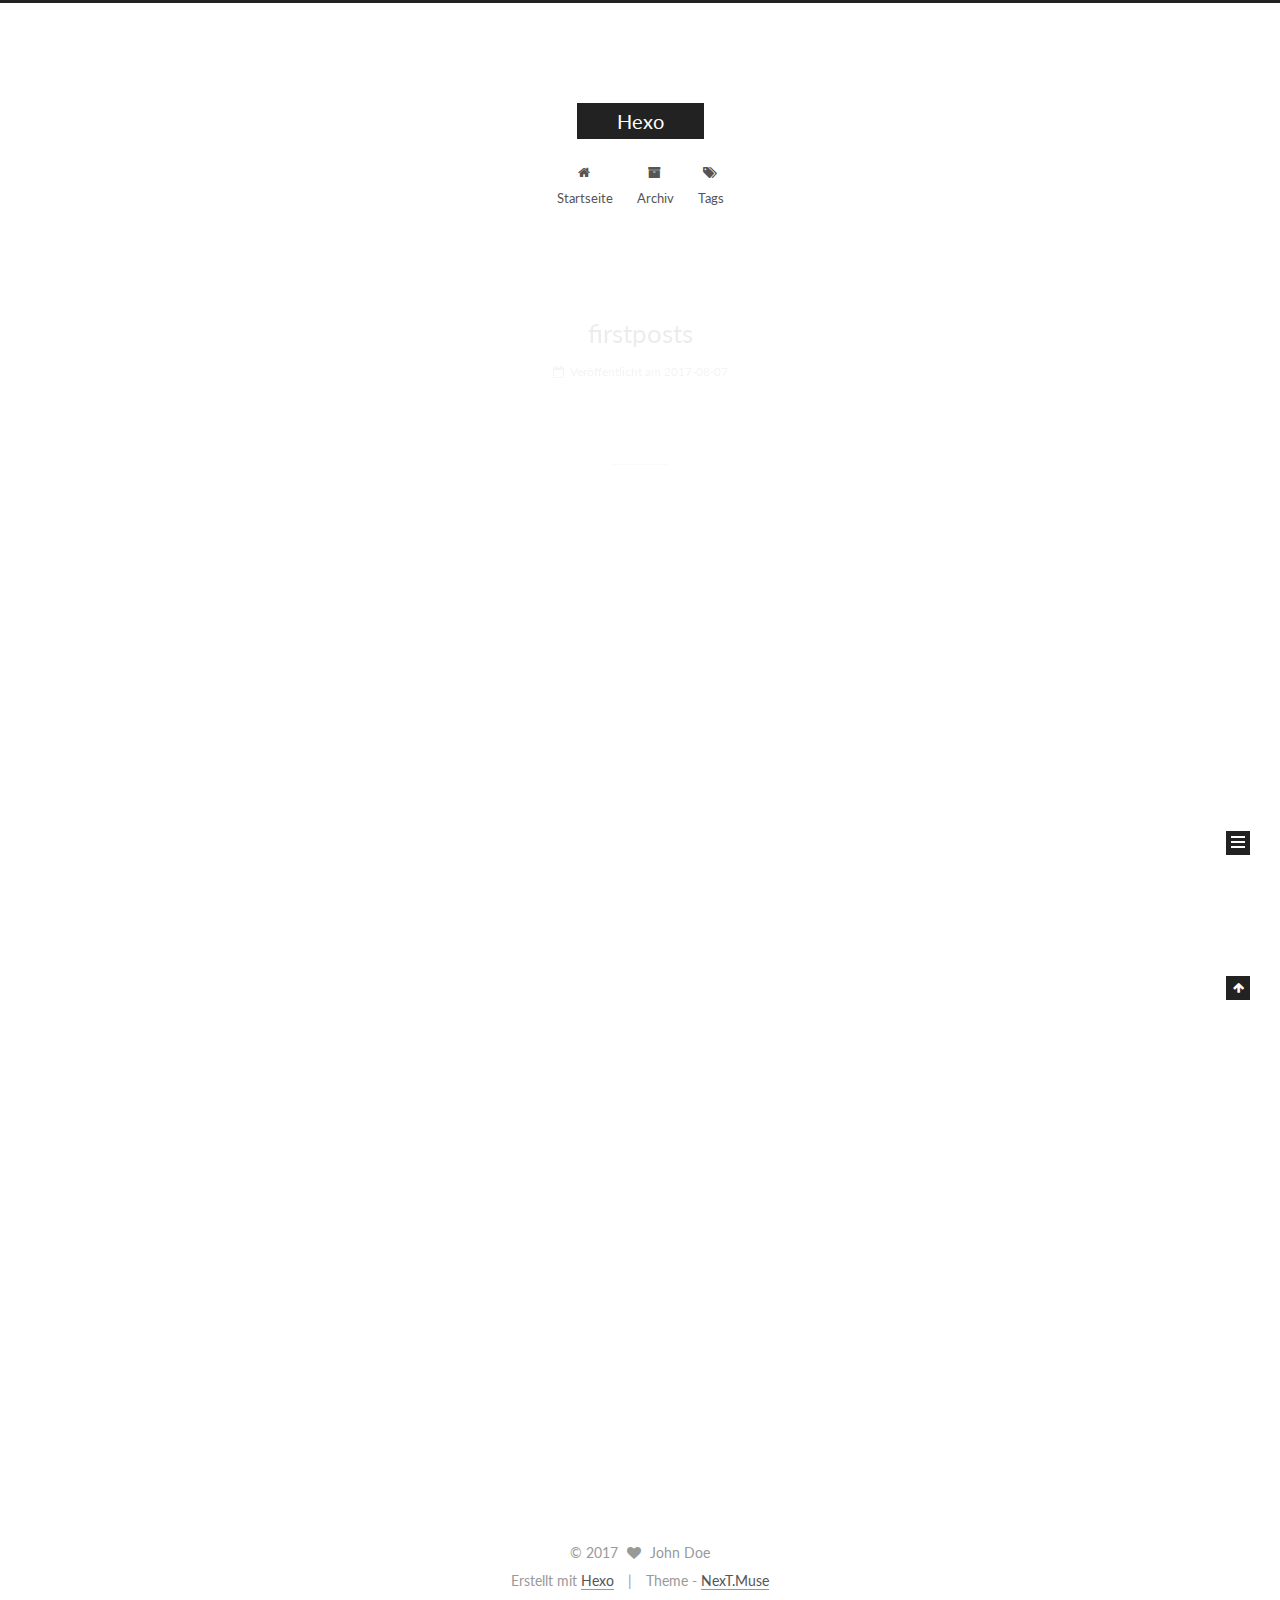
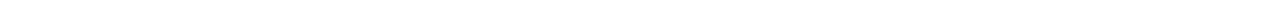
==== commit a8112229: "Site updated: 2017-08-07 17:04:50" ====
--- a/index.html
+++ b/index.html
@@ -1,97 +1,455 @@
-
- <!DOCTYPE HTML>
-<html >
+<!DOCTYPE html>
+
+
+
+  
+
+
+<html class="theme-next muse use-motion" lang="">
 <head>
-  <meta charset="UTF-8">
-  
-    <title>Hexo</title>
-    <meta name="viewport" content="width=device-width, initial-scale=1,user-scalable=no">
-    
-    <meta name="author" content="John Doe">
-    
-
-    
-    <meta property="og:type" content="website">
+  <meta charset="UTF-8"/>
+<meta http-equiv="X-UA-Compatible" content="IE=edge" />
+<meta name="viewport" content="width=device-width, initial-scale=1, maximum-scale=1"/>
+<meta name="theme-color" content="#222">
+
+
+
+
+
+
+
+
+
+<meta http-equiv="Cache-Control" content="no-transform" />
+<meta http-equiv="Cache-Control" content="no-siteapp" />
+
+
+
+
+
+
+
+
+
+
+
+
+
+
+
+  
+  
+  <link href="/lib/fancybox/source/jquery.fancybox.css?v=2.1.5" rel="stylesheet" type="text/css" />
+
+
+
+
+  
+  
+  
+  
+
+  
+    
+    
+  
+
+  
+
+  
+
+  
+
+  
+
+  
+    
+    
+    <link href="//fonts.googleapis.com/css?family=Lato:300,300italic,400,400italic,700,700italic&subset=latin,latin-ext" rel="stylesheet" type="text/css">
+  
+
+
+
+
+
+
+<link href="/lib/font-awesome/css/font-awesome.min.css?v=4.6.2" rel="stylesheet" type="text/css" />
+
+<link href="/css/main.css?v=5.1.2" rel="stylesheet" type="text/css" />
+
+
+  <meta name="keywords" content="Hexo, NexT" />
+
+
+
+
+
+
+
+
+  <link rel="shortcut icon" type="image/x-icon" href="/favicon.ico?v=5.1.2" />
+
+
+
+
+
+
+<meta property="og:type" content="website">
 <meta property="og:title" content="Hexo">
 <meta property="og:url" content="http://adlz.xyz/index.html">
 <meta property="og:site_name" content="Hexo">
 <meta name="twitter:card" content="summary">
 <meta name="twitter:title" content="Hexo">
 
-    
-    <link rel="alternative" href="/atom.xml" title="Hexo" type="application/atom+xml">
-    
-    
-    <link rel="icon" href="/img/favicon.ico">
-    
-    
-    <link rel="apple-touch-icon" href="/img/jacman.jpg">
-    <link rel="apple-touch-icon-precomposed" href="/img/jacman.jpg">
-    
-    <link rel="stylesheet" href="/css/style.css">
+
+
+<script type="text/javascript" id="hexo.configurations">
+  var NexT = window.NexT || {};
+  var CONFIG = {
+    root: '/',
+    scheme: 'Muse',
+    sidebar: {"position":"left","display":"post","offset":12,"offset_float":12,"b2t":false,"scrollpercent":false,"onmobile":false},
+    fancybox: true,
+    tabs: true,
+    motion: true,
+    duoshuo: {
+      userId: '0',
+      author: 'Author'
+    },
+    algolia: {
+      applicationID: '',
+      apiKey: '',
+      indexName: '',
+      hits: {"per_page":10},
+      labels: {"input_placeholder":"Search for Posts","hits_empty":"We didn't find any results for the search: ${query}","hits_stats":"${hits} results found in ${time} ms"}
+    }
+  };
+</script>
+
+
+
+  <link rel="canonical" href="http://adlz.xyz/"/>
+
+
+
+
+
+  <title>Hexo</title>
+  
+
+
+
+
+
+
+
+
+
+
+
+
+
+
 </head>
 
-  <body>
-    <header>
-      
-<div>
-		
-			<div id="imglogo">
-				<a href="/"><img src="/img/logo.png" alt="Hexo" title="Hexo"/></a>
-			</div>
-			
-			<div id="textlogo">
-				<h1 class="site-name"><a href="/" title="Hexo">Hexo</a></h1>
-				<h2 class="blog-motto"></h2>
-			</div>
-			<div class="navbar"><a class="navbutton navmobile" href="#" title="Menu">
-			</a></div>
-			<nav class="animated">
-				<ul>
-					<ul>
-					 
-						<li><a href="/">Home</a></li>
-					
-						<li><a href="/archives">Archives</a></li>
-					
-						<li><a href="/about">About</a></li>
-					
-					<li>
- 					
-					<form class="search" action="//google.com/search" method="get" accept-charset="utf-8">
-						<label>Search</label>
-						<input type="search" id="search" name="q" autocomplete="off" maxlength="20" placeholder="Search" />
-						<input type="hidden" name="q" value="site:adlz.xyz">
-					</form>
-					
-					</li>
-				</ul>
-			</nav>			
+<body itemscope itemtype="http://schema.org/WebPage" lang="">
+
+  
+  
+    
+  
+
+  <div class="container sidebar-position-left 
+   page-home 
+ ">
+    <div class="headband"></div>
+
+    <header id="header" class="header" itemscope itemtype="http://schema.org/WPHeader">
+      <div class="header-inner"><div class="site-brand-wrapper">
+  <div class="site-meta ">
+    
+
+    <div class="custom-logo-site-title">
+      <a href="/"  class="brand" rel="start">
+        <span class="logo-line-before"><i></i></span>
+        <span class="site-title">Hexo</span>
+        <span class="logo-line-after"><i></i></span>
+      </a>
+    </div>
+      
+        <p class="site-subtitle"></p>
+      
+  </div>
+
+  <div class="site-nav-toggle">
+    <button>
+      <span class="btn-bar"></span>
+      <span class="btn-bar"></span>
+      <span class="btn-bar"></span>
+    </button>
+  </div>
 </div>
+
+<nav class="site-nav">
+  
+
+  
+    <ul id="menu" class="menu">
+      
+        
+        <li class="menu-item menu-item-home">
+          <a href="/" rel="section">
+            
+              <i class="menu-item-icon fa fa-fw fa-home"></i> <br />
+            
+            Startseite
+          </a>
+        </li>
+      
+        
+        <li class="menu-item menu-item-archives">
+          <a href="/archives/" rel="section">
+            
+              <i class="menu-item-icon fa fa-fw fa-archive"></i> <br />
+            
+            Archiv
+          </a>
+        </li>
+      
+        
+        <li class="menu-item menu-item-tags">
+          <a href="/tags/" rel="section">
+            
+              <i class="menu-item-icon fa fa-fw fa-tags"></i> <br />
+            
+            Tags
+          </a>
+        </li>
+      
+
+      
+    </ul>
+  
+
+  
+</nav>
+
+
+
+ </div>
     </header>
-    <div id="container">
-      <div id="main">
-
-   
-    
-    <article class="post-expand post" itemprop="articleBody"> 
-        <header class="article-info clearfix">
-  <h1 itemprop="name">
-    
-      <a href="/2017/08/01/hello-world/" title="Hello World" itemprop="url">Hello World</a>
-  </h1>
-  <p class="article-author">By
-       
-		<a href="/about" title="John Doe" target="_blank" itemprop="author">John Doe</a>
-		
-  <p class="article-time">
-    <time datetime="2017-08-01T06:17:21.633Z" itemprop="datePublished"> Published 2017-08-01</time>
-    
-  </p>
-</header>
-    <div class="article-content">
-        
-        <p>Welcome to <a href="https://hexo.io/" target="_blank" rel="external">Hexo</a>! This is your very first post. Check <a href="https://hexo.io/docs/" target="_blank" rel="external">documentation</a> for more info. If you get any problems when using Hexo, you can find the answer in <a href="https://hexo.io/docs/troubleshooting.html" target="_blank" rel="external">troubleshooting</a> or you can ask me on <a href="https://github.com/hexojs/hexo/issues" target="_blank" rel="external">GitHub</a>.</p>
+
+    <main id="main" class="main">
+      <div class="main-inner">
+        <div class="content-wrap">
+          <div id="content" class="content">
+            
+  <section id="posts" class="posts-expand">
+    
+      
+
+  
+
+  
+  
+  
+
+  <article class="post post-type-normal" itemscope itemtype="http://schema.org/Article">
+  
+  
+  
+  <div class="post-block">
+    <link itemprop="mainEntityOfPage" href="http://adlz.xyz/2017/08/07/firstposts/">
+
+    <span hidden itemprop="author" itemscope itemtype="http://schema.org/Person">
+      <meta itemprop="name" content="John Doe">
+      <meta itemprop="description" content="">
+      <meta itemprop="image" content="/images/avatar.gif">
+    </span>
+
+    <span hidden itemprop="publisher" itemscope itemtype="http://schema.org/Organization">
+      <meta itemprop="name" content="Hexo">
+    </span>
+
+    
+      <header class="post-header">
+
+        
+        
+          <h1 class="post-title" itemprop="name headline">
+                
+                <a class="post-title-link" href="/2017/08/07/firstposts/" itemprop="url">firstposts</a></h1>
+        
+
+        <div class="post-meta">
+          <span class="post-time">
+            
+              <span class="post-meta-item-icon">
+                <i class="fa fa-calendar-o"></i>
+              </span>
+              
+                <span class="post-meta-item-text">Veröffentlicht am</span>
+              
+              <time title="Post created" itemprop="dateCreated datePublished" datetime="2017-08-07T13:22:55+08:00">
+                2017-08-07
+              </time>
+            
+
+            
+
+            
+          </span>
+
+          
+
+          
+            
+          
+
+          
+          
+
+          
+
+          
+
+          
+
+        </div>
+      </header>
+    
+
+    
+    
+    
+    <div class="post-body" itemprop="articleBody">
+
+      
+      
+
+      
+        
+          
+            
+          
+        
+      
+    </div>
+    
+    
+    
+
+    
+
+    
+
+    
+
+    <footer class="post-footer">
+      
+
+      
+
+      
+
+      
+      
+        <div class="post-eof"></div>
+      
+    </footer>
+  </div>
+  
+  
+  
+  </article>
+
+
+    
+      
+
+  
+
+  
+  
+  
+
+  <article class="post post-type-normal" itemscope itemtype="http://schema.org/Article">
+  
+  
+  
+  <div class="post-block">
+    <link itemprop="mainEntityOfPage" href="http://adlz.xyz/2017/08/01/hello-world/">
+
+    <span hidden itemprop="author" itemscope itemtype="http://schema.org/Person">
+      <meta itemprop="name" content="John Doe">
+      <meta itemprop="description" content="">
+      <meta itemprop="image" content="/images/avatar.gif">
+    </span>
+
+    <span hidden itemprop="publisher" itemscope itemtype="http://schema.org/Organization">
+      <meta itemprop="name" content="Hexo">
+    </span>
+
+    
+      <header class="post-header">
+
+        
+        
+          <h1 class="post-title" itemprop="name headline">
+                
+                <a class="post-title-link" href="/2017/08/01/hello-world/" itemprop="url">Hello World</a></h1>
+        
+
+        <div class="post-meta">
+          <span class="post-time">
+            
+              <span class="post-meta-item-icon">
+                <i class="fa fa-calendar-o"></i>
+              </span>
+              
+                <span class="post-meta-item-text">Veröffentlicht am</span>
+              
+              <time title="Post created" itemprop="dateCreated datePublished" datetime="2017-08-01T14:17:21+08:00">
+                2017-08-01
+              </time>
+            
+
+            
+
+            
+          </span>
+
+          
+
+          
+            
+          
+
+          
+          
+
+          
+
+          
+
+          
+
+        </div>
+      </header>
+    
+
+    
+    
+    
+    <div class="post-body" itemprop="articleBody">
+
+      
+      
+
+      
+        
+          
+            <p>Welcome to <a href="https://hexo.io/" target="_blank" rel="external">Hexo</a>! This is your very first post. Check <a href="https://hexo.io/docs/" target="_blank" rel="external">documentation</a> for more info. If you get any problems when using Hexo, you can find the answer in <a href="https://hexo.io/docs/troubleshooting.html" target="_blank" rel="external">troubleshooting</a> or you can ask me on <a href="https://github.com/hexojs/hexo/issues" target="_blank" rel="external">GitHub</a>.</p>
 <h2 id="Quick-Start"><a href="#Quick-Start" class="headerlink" title="Quick Start"></a>Quick Start</h2><h3 id="Create-a-new-post"><a href="#Create-a-new-post" class="headerlink" title="Create a new post"></a>Create a new post</h3><figure class="highlight bash"><table><tr><td class="gutter"><pre><div class="line">1</div></pre></td><td class="code"><pre><div class="line">$ hexo new <span class="string">"My New Post"</span></div></pre></td></tr></table></figure>
 <p>More info: <a href="https://hexo.io/docs/writing.html" target="_blank" rel="external">Writing</a></p>
 <h3 id="Run-server"><a href="#Run-server" class="headerlink" title="Run server"></a>Run server</h3><figure class="highlight bash"><table><tr><td class="gutter"><pre><div class="line">1</div></pre></td><td class="code"><pre><div class="line">$ hexo server</div></pre></td></tr></table></figure>
@@ -101,242 +459,284 @@
 <h3 id="Deploy-to-remote-sites"><a href="#Deploy-to-remote-sites" class="headerlink" title="Deploy to remote sites"></a>Deploy to remote sites</h3><figure class="highlight bash"><table><tr><td class="gutter"><pre><div class="line">1</div></pre></td><td class="code"><pre><div class="line">$ hexo deploy</div></pre></td></tr></table></figure>
 <p>More info: <a href="https://hexo.io/docs/deployment.html" target="_blank" rel="external">Deployment</a></p>
 
-        
-        
-        <p class="article-more-link">
-          
-       </p>
+          
+        
+      
     </div>
-    <footer class="article-footer clearfix">
-<div class="article-catetags">
-
-
+    
+    
+    
+
+    
+
+    
+
+    
+
+    <footer class="post-footer">
+      
+
+      
+
+      
+
+      
+      
+        <div class="post-eof"></div>
+      
+    </footer>
+  </div>
+  
+  
+  
+  </article>
+
+
+    
+  </section>
+
+  
+
+
+          </div>
+          
+
+
+          
+
+        </div>
+        
+          
+  
+  <div class="sidebar-toggle">
+    <div class="sidebar-toggle-line-wrap">
+      <span class="sidebar-toggle-line sidebar-toggle-line-first"></span>
+      <span class="sidebar-toggle-line sidebar-toggle-line-middle"></span>
+      <span class="sidebar-toggle-line sidebar-toggle-line-last"></span>
+    </div>
+  </div>
+
+  <aside id="sidebar" class="sidebar">
+    
+    <div class="sidebar-inner">
+
+      
+
+      
+
+      <section class="site-overview sidebar-panel sidebar-panel-active">
+        <div class="site-author motion-element" itemprop="author" itemscope itemtype="http://schema.org/Person">
+          <img class="site-author-image" itemprop="image"
+               src="/images/avatar.gif"
+               alt="John Doe" />
+          <p class="site-author-name" itemprop="name">John Doe</p>
+           
+              <p class="site-description motion-element" itemprop="description"></p>
+          
+        </div>
+        <nav class="site-state motion-element">
+
+          
+            <div class="site-state-item site-state-posts">
+              <a href="/archives/">
+                <span class="site-state-item-count">2</span>
+                <span class="site-state-item-name">Artikel</span>
+              </a>
+            </div>
+          
+
+          
+
+          
+
+        </nav>
+
+        
+
+        <div class="links-of-author motion-element">
+          
+        </div>
+
+        
+        
+
+        
+        
+
+        
+
+
+      </section>
+
+      
+
+      
+
+    </div>
+  </aside>
+
+
+        
+      </div>
+    </main>
+
+    <footer id="footer" class="footer">
+      <div class="footer-inner">
+        <div class="copyright" >
+  
+  &copy; 
+  <span itemprop="copyrightYear">2017</span>
+  <span class="with-love">
+    <i class="fa fa-heart"></i>
+  </span>
+  <span class="author" itemprop="copyrightHolder">John Doe</span>
 </div>
 
 
-
-
-<div class="comments-count">
+<div class="powered-by">
+  Erstellt mit  <a class="theme-link" href="https://hexo.io">Hexo</a>
+</div>
+
+<div class="theme-info">
+  Theme -
+  <a class="theme-link" href="https://github.com/iissnan/hexo-theme-next">
+    NexT.Muse
+  </a>
+</div>
+
+
+        
+
+        
+      </div>
+    </footer>
+
+    
+      <div class="back-to-top">
+        <i class="fa fa-arrow-up"></i>
+        
+      </div>
+    
+
+  </div>
+
+  
+
+<script type="text/javascript">
+  if (Object.prototype.toString.call(window.Promise) !== '[object Function]') {
+    window.Promise = null;
+  }
+</script>
+
+
+
+
+
+
+
+
+
+  
+
+
+
+
+
+
+
+
+
+
+
+
+  
+  <script type="text/javascript" src="/lib/jquery/index.js?v=2.1.3"></script>
+
+  
+  <script type="text/javascript" src="/lib/fastclick/lib/fastclick.min.js?v=1.0.6"></script>
+
+  
+  <script type="text/javascript" src="/lib/jquery_lazyload/jquery.lazyload.js?v=1.9.7"></script>
+
+  
+  <script type="text/javascript" src="/lib/velocity/velocity.min.js?v=1.2.1"></script>
+
+  
+  <script type="text/javascript" src="/lib/velocity/velocity.ui.min.js?v=1.2.1"></script>
+
+  
+  <script type="text/javascript" src="/lib/fancybox/source/jquery.fancybox.pack.js?v=2.1.5"></script>
+
+
+  
+
+
+  <script type="text/javascript" src="/js/src/utils.js?v=5.1.2"></script>
+
+  <script type="text/javascript" src="/js/src/motion.js?v=5.1.2"></script>
+
+
+
+  
+  
+
+  
+    <script type="text/javascript" src="/js/src/scrollspy.js?v=5.1.2"></script>
+<script type="text/javascript" src="/js/src/post-details.js?v=5.1.2"></script>
+
+  
+
+  
+
+
+  <script type="text/javascript" src="/js/src/bootstrap.js?v=5.1.2"></script>
+
+
+
+  
+
+
+  
+
+
+
+
 	
-</div>
-
-</footer>
-
-
-    </article>
-
-
-
-
-
-
-
-</div>
-      <div class="openaside"><a class="navbutton" href="#" title="Show Sidebar"></a></div>
-
-<div id="asidepart">
-<div class="closeaside"><a class="closebutton" href="#" title="Hide Sidebar"></a></div>
-<aside class="clearfix">
-
-  
-
-
-  
-
-  
-
-  <div class="linkslist">
-  <p class="asidetitle">Links</p>
-    <ul>
-        
-          <li>
-            
-            	<a href="https://coderq.com" target="_blank" title="一个面向程序员交流分享的新一代社区">码农圈</a>
-            
-          </li>
-        
-          <li>
-            
-            	<a href="http://wuchong.me" target="_blank" title="Jark&#39;s Blog">Jark&#39;s Blog</a>
-            
-          </li>
-        
-    </ul>
-</div>
-
-  
-
-
-  <div class="rsspart">
-	<a href="/atom.xml" target="_blank" title="rss">RSS</a>
-</div>
-
-  <div class="weiboshow">
-  <p class="asidetitle">Weibo</p>
-    <iframe width="100%" height="119" class="share_self"  frameborder="0" scrolling="no" src="http://widget.weibo.com/weiboshow/index.php?language=&width=0&height=119&fansRow=2&ptype=1&speed=0&skin=9&isTitle=1&noborder=1&isWeibo=0&isFans=0&uid=&verifier=b3593ceb&dpc=1"></iframe>
-</div>
-
-
-</aside>
-</div>
-    </div>
-    <footer><div id="footer" >
-	
-	<div class="line">
-		<span></span>
-		<div class="author"></div>
-	</div>
-	
-	
-	<section class="info">
-		<p> Hello ,I&#39;m Larry Page in Google. <br/>
-			This is my blog,believe it or not.</p>
-	</section>
-	 
-	<div class="social-font" class="clearfix">
-		
-		<a href="http://weibo.com/2176287895" target="_blank" class="icon-weibo" title="微博"></a>
-		
-		
-		
-		
-		
-		
-		
-		
-		
-		
-	</div>
-			
-		
-
-		<p class="copyright">
-		Powered by <a href="http://hexo.io" target="_blank" title="hexo">hexo</a> and Theme by <a href="https://github.com/wuchong/jacman" target="_blank" title="Jacman">Jacman</a> © 2017 
-		
-		<a href="/about" target="_blank" title="John Doe">John Doe</a>
-		
-		
-		</p>
-</div>
-</footer>
-    <script src="/js/jquery-2.0.3.min.js"></script>
-<script src="/js/jquery.imagesloaded.min.js"></script>
-<script src="/js/gallery.js"></script>
-<script src="/js/jquery.qrcode-0.12.0.min.js"></script>
-
-<script type="text/javascript">
-$(document).ready(function(){ 
-  $('.navbar').click(function(){
-    $('header nav').toggleClass('shownav');
-  });
-  var myWidth = 0;
-  function getSize(){
-    if( typeof( window.innerWidth ) == 'number' ) {
-      myWidth = window.innerWidth;
-    } else if( document.documentElement && document.documentElement.clientWidth) {
-      myWidth = document.documentElement.clientWidth;
-    };
-  };
-  var m = $('#main'),
-      a = $('#asidepart'),
-      c = $('.closeaside'),
-      o = $('.openaside');
-  c.click(function(){
-    a.addClass('fadeOut').css('display', 'none');
-    o.css('display', 'block').addClass('fadeIn');
-    m.addClass('moveMain');
-  });
-  o.click(function(){
-    o.css('display', 'none').removeClass('beforeFadeIn');
-    a.css('display', 'block').removeClass('fadeOut').addClass('fadeIn');      
-    m.removeClass('moveMain');
-  });
-  $(window).scroll(function(){
-    o.css("top",Math.max(80,260-$(this).scrollTop()));
-  });
-  
-  $(window).resize(function(){
-    getSize(); 
-    if (myWidth >= 1024) {
-      $('header nav').removeClass('shownav');
-    }else{
-      m.removeClass('moveMain');
-      a.css('display', 'block').removeClass('fadeOut');
-      o.css('display', 'none');
-        
-    }
-  });
-});
-</script>
-
-
-
-
-
-
-
-
-
-
-<link rel="stylesheet" href="/fancybox/jquery.fancybox.css" media="screen" type="text/css">
-<script src="/fancybox/jquery.fancybox.pack.js"></script>
-<script type="text/javascript">
-$(document).ready(function(){ 
-  $('.article-content').each(function(i){
-    $(this).find('img').each(function(){
-      if ($(this).parent().hasClass('fancybox')) return;
-      var alt = this.alt;
-      if (alt) $(this).after('<span class="caption">' + alt + '</span>');
-      $(this).wrap('<a href="' + this.src + '" title="' + alt + '" class="fancybox"></a>');
-    });
-    $(this).find('.fancybox').each(function(){
-      $(this).attr('rel', 'article' + i);
-    });
-  });
-  if($.fancybox){
-    $('.fancybox').fancybox();
-  }
-}); 
-</script>
-
-
-
-<!-- Analytics Begin -->
-
-
-
-<script>
-var _hmt = _hmt || [];
-(function() {
-  var hm = document.createElement("script");
-  hm.src = "//hm.baidu.com/hm.js?e6d1f421bbc9962127a50488f9ed37d1";
-  var s = document.getElementsByTagName("script")[0]; 
-  s.parentNode.insertBefore(hm, s);
-})();
-</script>
-
-
-
-<!-- Analytics End -->
-
-<!-- Totop Begin -->
-
-	<div id="totop">
-	<a title="Back to Top"><img src="/img/scrollup.png"/></a>
-	</div>
-	<script src="/js/totop.js"></script>
-
-<!-- Totop End -->
-
-<!-- MathJax Begin -->
-<!-- mathjax config similar to math.stackexchange -->
-
-
-<!-- MathJax End -->
-
-<!-- Tiny_search Begin -->
-
-<!-- Tiny_search End -->
-
-  </body>
- </html>
+
+
+
+
+
+  
+
+
+
+
+
+  
+
+
+
+
+
+
+  
+
+
+
+
+
+  
+
+  
+
+  
+
+  
+
+  
+
+  
+
+</body>
+</html>
--- a/css/main.css
+++ b/css/main.css
@@ -0,0 +1,2 @@
+/* normalize.css v3.0.2 | MIT License | git.io/normalize */
+html{font-family:sans-serif;-ms-text-size-adjust:100%;-webkit-text-size-adjust:100%;}body{margin:0}article,aside,details,figcaption,figure,footer,header,hgroup,main,menu,nav,section,summary{display:block}audio,canvas,progress,video{display:inline-block;vertical-align:baseline;}audio:not([controls]){display:none;height:0}[hidden],template{display:none}a{background-color:transparent}a:active,a:hover{outline:0}abbr[title]{border-bottom:1px dotted}b,strong{font-weight:bold}dfn{font-style:italic}h1{font-size:2em;margin:.67em 0}mark{background:#ff0;color:#000}small{font-size:80%}sub,sup{font-size:75%;line-height:0;position:relative;vertical-align:baseline}sup{top:-.5em}sub{bottom:-.25em}img{border:0}svg:not(:root){overflow:hidden}figure{margin:1em 40px}hr{-moz-box-sizing:content-box;box-sizing:content-box;height:0}pre{overflow:auto}code,kbd,pre,samp{font-family:monospace,monospace;font-size:1em}button,input,optgroup,select,textarea{color:inherit;font:inherit;margin:0;}button{overflow:visible}button,select{text-transform:none}button,html input[type="button"],input[type="reset"],input[type="submit"]{-webkit-appearance:button;cursor:pointer;}button[disabled],html input[disabled]{cursor:default}button::-moz-focus-inner,input::-moz-focus-inner{border:0;padding:0}input{line-height:normal}input[type="checkbox"],input[type="radio"]{box-sizing:border-box;padding:0;}input[type="number"]::-webkit-inner-spin-button,input[type="number"]::-webkit-outer-spin-button{height:auto}input[type="search"]{-webkit-appearance:textfield;-moz-box-sizing:content-box;-webkit-box-sizing:content-box;box-sizing:content-box}input[type="search"]::-webkit-search-cancel-button,input[type="search"]::-webkit-search-decoration{-webkit-appearance:none}fieldset{border:1px solid #c0c0c0;margin:0 2px;padding:.35em .625em .75em}legend{border:0;padding:0;}textarea{overflow:auto}optgroup{font-weight:bold}table{border-collapse:collapse;border-spacing:0}td,th{padding:0}::selection{background:#262a30;color:#fff}body{position:relative;font-family:'Lato',"PingFang SC","Microsoft YaHei",sans-serif;font-size:14px;line-height:2;color:#555;background:#fff;}@media (max-width:767px){body{padding-right:0 !important}}@media (min-width:768px) and (max-width:991px){body{padding-right:0 !important}}@media (min-width:1600px){body{font-size:16px}}h1,h2,h3,h4,h5,h6{margin:0;padding:0;font-weight:bold;line-height:1.5;font-family:'Lato',"PingFang SC","Microsoft YaHei",sans-serif}h2,h3,h4,h5,h6{margin:20px 0 15px}h1{font-size:22px}@media (max-width:767px){h1{font-size:18px}}h2{font-size:20px}@media (max-width:767px){h2{font-size:16px}}h3{font-size:18px}@media (max-width:767px){h3{font-size:14px}}h4{font-size:16px}@media (max-width:767px){h4{font-size:12px}}h5{font-size:14px}@media (max-width:767px){h5{font-size:10px}}h6{font-size:12px}@media (max-width:767px){h6{font-size:8px}}p{margin:0 0 20px 0}a{color:#555;text-decoration:none;border-bottom:1px solid #999;word-wrap:break-word;}a:hover{color:#222;border-bottom-color:#222}blockquote{margin:0;padding:0}img{display:block;margin:auto;max-width:100%;height:auto}hr{margin:40px 0;height:3px;border:none;background-color:#ddd;background-image:repeating-linear-gradient(-45deg,#fff,#fff 4px,transparent 4px,transparent 8px)}blockquote{padding:0 15px;color:#666;border-left:4px solid #ddd;}blockquote cite::before{content:"-";padding:0 5px}dt{font-weight:700}dd{margin:0;padding:0}.text-left{text-align:left}.text-center{text-align:center}.text-right{text-align:right}.text-justify{text-align:justify}.text-nowrap{white-space:nowrap}.text-lowercase{text-transform:lowercase}.text-uppercase{text-transform:uppercase}.text-capitalize{text-transform:capitalize}.center-block{display:block;margin-left:auto;margin-right:auto}.clearfix:before,.clearfix:after{content:" ";display:table}.clearfix:after{clear:both}.pullquote{width:45%;}.pullquote.left{float:left;margin-left:5px;margin-right:10px}.pullquote.right{float:right;margin-left:10px;margin-right:5px}.affix.affix.affix{position:fixed}.translation{margin-top:-20px;font-size:14px;color:#999}.scrollbar-measure{width:100px;height:100px;overflow:scroll;position:absolute;top:-9999px}.use-motion .motion-element{opacity:0}table{margin:20px 0;width:100%;border-collapse:collapse;border-spacing:0;border:1px solid #ddd;font-size:14px;table-layout:fixed;word-wrap:break-all}table>tbody>tr:nth-of-type(odd){background-color:#f9f9f9}table>tbody>tr:hover{background-color:#f5f5f5}caption,th,td{padding:8px;text-align:left;vertical-align:middle;font-weight:normal}th,td{border-bottom:3px solid #ddd;border-right:1px solid #eee}th{padding-bottom:10px;font-weight:700}td{border-bottom-width:1px}html,body{height:100%}.container{position:relative;min-height:100%}.header-inner{margin:0 auto;padding:100px 0 70px;width:700px;}@media (min-width:1600px){.container .header-inner{width:900px}}.main{padding-bottom:150px}.main-inner{margin:0 auto;width:700px;}@media (min-width:1600px){.container .main-inner{width:900px}}.footer{position:absolute;left:0;bottom:0;width:100%;min-height:50px}.footer-inner{box-sizing:border-box;margin:20px auto;width:700px;}@media (min-width:1600px){.container .footer-inner{width:900px}}pre,.highlight{overflow:auto;margin:20px 0;padding:0;font-size:13px;color:#4d4d4c;background:#f7f7f7;line-height:1.6}pre,code{font-family:consolas,Menlo,"PingFang SC","Microsoft YaHei",monospace}code{padding:2px 4px;word-wrap:break-word;color:#555;background:#eee;border-radius:3px;font-size:13px}pre code{padding:0;color:#4d4d4c;background:none;text-shadow:none}.highlight{border-radius:1px;}.highlight pre{border:none;margin:0;padding:10px 0}.highlight table{margin:0;width:auto;border:none}.highlight td{border:none;padding:0}.highlight figcaption{font-size:1em;color:#4d4d4c;line-height:1em;margin-bottom:1em;}.highlight figcaption:before,.highlight figcaption:after{content:" ";display:table}.highlight figcaption:after{clear:both}.highlight figcaption a{float:right;color:#4d4d4c;}.highlight figcaption a:hover{border-bottom-color:#4d4d4c}.highlight .gutter pre{padding-left:10px;padding-right:10px;color:#869194;text-align:right;background-color:#eff2f3}.highlight .code pre{width:100%;padding-left:10px;padding-right:10px;background-color:#f7f7f7}.highlight .line{height:20px}.gutter{-webkit-user-select:none;-moz-user-select:none;-ms-user-select:none;user-select:none}.gist table{width:auto;}.gist table td{border:none}pre .deletion{background:#fdd}pre .addition{background:#dfd}pre .meta{color:#8959a8}pre .comment{color:#8e908c}pre .variable,pre .attribute,pre .tag,pre .regexp,pre .ruby .constant,pre .xml .tag .title,pre .xml .pi,pre .xml .doctype,pre .html .doctype,pre .css .id,pre .css .class,pre .css .pseudo{color:#c82829}pre .number,pre .preprocessor,pre .built_in,pre .literal,pre .params,pre .constant,pre .command{color:#f5871f}pre .ruby .class .title,pre .css .rules .attribute,pre .string,pre .value,pre .inheritance,pre .header,pre .ruby .symbol,pre .xml .cdata,pre .special,pre .number,pre .formula{color:#718c00}pre .title,pre .css .hexcolor{color:#3e999f}pre .function,pre .python .decorator,pre .python .title,pre .ruby .function .title,pre .ruby .title .keyword,pre .perl .sub,pre .javascript .title,pre .coffeescript .title{color:#4271ae}pre .keyword,pre .javascript .function{color:#8959a8}.full-image.full-image.full-image{border:none;max-width:100%;width:auto;margin:20px auto;}@media (min-width:992px){.full-image.full-image.full-image{max-width:none;width:110%;margin:25px -5%}}.blockquote-center,.page-home .post-type-quote blockquote,.page-post-detail .post-type-quote blockquote{position:relative;margin:40px 0;padding:0;border-left:none;text-align:center;}.blockquote-center::before,.page-home .post-type-quote blockquote::before,.page-post-detail .post-type-quote blockquote::before,.blockquote-center::after,.page-home .post-type-quote blockquote::after,.page-post-detail .post-type-quote blockquote::after{position:absolute;content:' ';display:block;width:100%;height:24px;opacity:.2;background-repeat:no-repeat;background-position:0 -6px;background-size:22px 22px}.blockquote-center::before,.page-home .post-type-quote blockquote::before,.page-post-detail .post-type-quote blockquote::before{top:-20px;background-image:url("../images/quote-l.svg");border-top:1px solid #ccc}.blockquote-center::after,.page-home .post-type-quote blockquote::after,.page-post-detail .post-type-quote blockquote::after{bottom:-20px;background-image:url("../images/quote-r.svg");border-bottom:1px solid #ccc;background-position:100% 8px}.blockquote-center p,.page-home .post-type-quote blockquote p,.page-post-detail .post-type-quote blockquote p,.blockquote-center div,.page-home .post-type-quote blockquote div,.page-post-detail .post-type-quote blockquote div{text-align:center}.post .post-body .group-picture img{box-sizing:border-box;padding:0 3px;border:none}.post .group-picture-row{overflow:hidden;margin-top:6px;}.post .group-picture-row:first-child{margin-top:0}.post .group-picture-column{float:left}.page-post-detail .post-body .group-picture-column{float:none;margin-top:10px;width:auto !important;}.page-post-detail .post-body .group-picture-column img{margin:0 auto}.page-archive .group-picture-container{overflow:hidden}.page-archive .group-picture-row{float:left;}.page-archive .group-picture-row:first-child{margin-top:6px}.page-archive .group-picture-column{max-width:150px;max-height:150px}.post-body .note{position:relative;padding:15px;margin-bottom:20px;border:1px solid #eee;border-left-width:5px;border-radius:3px;}.post-body .note h2,.post-body .note h3,.post-body .note h4,.post-body .note h5,.post-body .note h6{margin-top:0;margin-bottom:0;border-bottom:initial;padding-top:0 !important}.post-body .note p:first-child,.post-body .note ul:first-child,.post-body .note ol:first-child,.post-body .note table:first-child,.post-body .note pre:first-child,.post-body .note blockquote:first-child{margin-top:0}.post-body .note p:last-child,.post-body .note ul:last-child,.post-body .note ol:last-child,.post-body .note table:last-child,.post-body .note pre:last-child,.post-body .note blockquote:last-child{margin-bottom:0}.post-body .note.default{border-left-color:#777;}.post-body .note.default h2,.post-body .note.default h3,.post-body .note.default h4,.post-body .note.default h5,.post-body .note.default h6{color:#777}.post-body .note.primary{border-left-color:#6f42c1;}.post-body .note.primary h2,.post-body .note.primary h3,.post-body .note.primary h4,.post-body .note.primary h5,.post-body .note.primary h6{color:#6f42c1}.post-body .note.info{border-left-color:#428bca;}.post-body .note.info h2,.post-body .note.info h3,.post-body .note.info h4,.post-body .note.info h5,.post-body .note.info h6{color:#428bca}.post-body .note.success{border-left-color:#5cb85c;}.post-body .note.success h2,.post-body .note.success h3,.post-body .note.success h4,.post-body .note.success h5,.post-body .note.success h6{color:#5cb85c}.post-body .note.warning{border-left-color:#f0ad4e;}.post-body .note.warning h2,.post-body .note.warning h3,.post-body .note.warning h4,.post-body .note.warning h5,.post-body .note.warning h6{color:#f0ad4e}.post-body .note.danger{border-left-color:#d9534f;}.post-body .note.danger h2,.post-body .note.danger h3,.post-body .note.danger h4,.post-body .note.danger h5,.post-body .note.danger h6{color:#d9534f}.post-body .label{display:inline;padding:0 2px;white-space:nowrap;}.post-body .label.default{background-color:#f0f0f0}.post-body .label.primary{background-color:#efe6f7}.post-body .label.info{background-color:#e5f2f8}.post-body .label.success{background-color:#e7f4e9}.post-body .label.warning{background-color:#fcf6e1}.post-body .label.danger{background-color:#fae8eb}.post-body .tabs{position:relative;display:block;margin-bottom:20px;padding-top:10px;}.post-body .tabs ul.nav-tabs{margin:0;padding:0;display:flex;margin-bottom:-1px;}@media (max-width:413px){.post-body .tabs ul.nav-tabs{display:block;margin-bottom:5px}}.post-body .tabs ul.nav-tabs li.tab{list-style-type:none !important;margin:0 .25em 0 0;border-top:3px solid transparent;border-left:1px solid transparent;border-right:1px solid transparent;}@media (max-width:413px){.post-body .tabs ul.nav-tabs li.tab{margin:initial;border-top:1px solid transparent;border-left:3px solid transparent;border-right:1px solid transparent;border-bottom:1px solid transparent}}.post-body .tabs ul.nav-tabs li.tab a{outline:0;border-bottom:initial;display:block;line-height:1.8em;padding:.25em .75em;transition-duration:.2s;transition-timing-function:ease-out;transition-delay:0s}.post-body .tabs ul.nav-tabs li.tab a i{width:1.285714285714286em}.post-body .tabs ul.nav-tabs li.tab.active{border-top:3px solid #fc6423;border-left:1px solid #ddd;border-right:1px solid #ddd;background-color:#fff;}@media (max-width:413px){.post-body .tabs ul.nav-tabs li.tab.active{border-top:1px solid #ddd;border-left:3px solid #fc6423;border-right:1px solid #ddd;border-bottom:1px solid #ddd}}.post-body .tabs ul.nav-tabs li.tab.active a{cursor:default;color:#555}.post-body .tabs .tab-content{background-color:#fff;}.post-body .tabs .tab-content .tab-pane{border:1px solid #ddd;padding:20px 20px 0 20px;}.post-body .tabs .tab-content .tab-pane:not(.active){display:none !important}.post-body .tabs .tab-content .tab-pane.active{display:block !important;}.btn{display:inline-block;padding:0 20px;font-size:14px;color:#fff;background:#222;border:2px solid #222;text-decoration:none;border-radius:0;transition-property:background-color;transition-duration:.2s;transition-timing-function:ease-in-out;transition-delay:0s;}.btn:hover,.post-button .btn:hover{border-color:#222;color:#222;background:#fff}.btn-bar{display:block;width:22px;height:2px;background:#555;border-radius:1px;}.btn-bar+.btn-bar{margin-top:4px}.pagination{margin:120px 0 40px;text-align:center;border-top:1px solid #eee}.page-number-basic,.pagination .prev,.pagination .next,.pagination .page-number,.pagination .space{display:inline-block;position:relative;top:-1px;margin:0 10px;padding:0 10px;line-height:30px;}@media (max-width:767px){.page-number-basic,.pagination .prev,.pagination .next,.pagination .page-number,.pagination .space{margin:0 5px}}.pagination .prev,.pagination .next,.pagination .page-number{border-bottom:0;border-top:1px solid #eee;transition-property:border-color;transition-duration:.2s;transition-timing-function:ease-in-out;transition-delay:0s;}.pagination .prev:hover,.pagination .next:hover,.pagination .page-number:hover{border-top-color:#222}.pagination .space{padding:0;margin:0}.pagination .prev{margin-left:0}.pagination .next{margin-right:0}.pagination .page-number.current{color:#fff;background:#ccc;border-top-color:#ccc}@media (max-width:767px){.pagination{border-top:none}.pagination .prev,.pagination .next,.pagination .page-number{margin-bottom:10px;border-top:0;border-bottom:1px solid #eee;}.pagination .prev:hover,.pagination .next:hover,.pagination .page-number:hover{border-bottom-color:#222}}.comments{margin:60px 20px 0}.tag-cloud{text-align:center;}.tag-cloud a{display:inline-block;margin:10px}.back-to-top{box-sizing:border-box;position:fixed;bottom:-100px;right:30px;z-index:1050;padding:0 6px;width:24px;background:#222;font-size:12px;opacity:1;color:#fff;cursor:pointer;text-align:center;-webkit-transform:translateZ(0);transition-property:bottom;transition-duration:.2s;transition-timing-function:ease-in-out;transition-delay:0s;}@media (min-width:768px) and (max-width:991px){.back-to-top{display:none !important}}@media (max-width:767px){.back-to-top{display:none !important}}.back-to-top.back-to-top-on{bottom:19px}.header{background:transparent}.header-inner{position:relative}.headband{height:3px;background:#222}.site-meta{margin:0;text-align:center;}@media (max-width:767px){.site-meta{text-align:center}}.brand{position:relative;display:inline-block;padding:0 40px;color:#fff;background:#222;border-bottom:none;}.brand:hover{color:#fff}.logo{display:inline-block;margin-right:5px;line-height:36px;vertical-align:top}.site-title{display:inline-block;vertical-align:top;line-height:36px;font-size:20px;font-weight:normal;font-family:'Lato',"PingFang SC","Microsoft YaHei",sans-serif}.site-subtitle{margin-top:10px;font-size:13px;color:#999}.use-motion .brand{opacity:0}.use-motion .logo,.use-motion .site-title,.use-motion .site-subtitle{opacity:0;position:relative;top:-10px}.site-nav-toggle{display:none;position:absolute;top:10px;left:10px;}@media (max-width:767px){.site-nav-toggle{display:block}}.site-nav-toggle button{margin-top:2px;padding:9px 10px;background:transparent;border:none}@media (max-width:767px){.site-nav{display:none;margin:0 -10px;padding:0 10px;clear:both;border-top:1px solid #ddd}}@media (min-width:768px) and (max-width:991px){.site-nav{display:block !important}}@media (min-width:992px){.site-nav{display:block !important}}.menu{margin-top:20px;padding-left:0;text-align:center}.menu .menu-item{display:inline-block;margin:0 10px;list-style:none;}@media screen and (max-width:767px){.menu .menu-item{margin-top:10px}}.menu .menu-item a{display:block;font-size:13px;line-height:inherit;border-bottom:1px solid transparent;transition-property:border-color;transition-duration:.2s;transition-timing-function:ease-in-out;transition-delay:0s;}.menu .menu-item a:hover{border-bottom-color:#222}.menu .menu-item .fa{margin-right:5px}.use-motion .menu-item{opacity:0}.post-body{font-family:'Lato',"PingFang SC","Microsoft YaHei",sans-serif;}@media (max-width:767px){.post-body{word-break:break-word}}.post-body .fancybox img{display:block !important;margin:0 auto;cursor:pointer;cursor:zoom-in;cursor:-webkit-zoom-in}.post-body .image-caption,.post-body .figure .caption{margin:10px auto 15px;text-align:center;font-size:14px;color:#999;font-weight:bold;line-height:1}.post-sticky-flag{display:inline-block;font-size:16px;-ms-transform:rotate(30deg);-webkit-transform:rotate(30deg);-moz-transform:rotate(30deg);-ms-transform:rotate(30deg);-o-transform:rotate(30deg);transform:rotate(30deg)}.posts-expand{padding-top:40px}@media (max-width:767px){.posts-expand{margin:0 20px}.post-body pre{padding:10px;}.post-body pre .gutter pre{padding-right:10px}.post-body .highlight{margin-left:0;margin-right:0;padding:0;}.post-body .highlight .gutter pre{padding-right:10px}}@media (min-width:992px){.posts-expand .post-body{text-align:justify}}.posts-expand .post-body h2,.posts-expand .post-body h3,.posts-expand .post-body h4,.posts-expand .post-body h5,.posts-expand .post-body h6{padding-top:10px;}.posts-expand .post-body h2 .header-anchor,.posts-expand .post-body h3 .header-anchor,.posts-expand .post-body h4 .header-anchor,.posts-expand .post-body h5 .header-anchor,.posts-expand .post-body h6 .header-anchor{float:right;margin-left:10px;color:#ccc;border-bottom-style:none;visibility:hidden;}.posts-expand .post-body h2 .header-anchor:hover,.posts-expand .post-body h3 .header-anchor:hover,.posts-expand .post-body h4 .header-anchor:hover,.posts-expand .post-body h5 .header-anchor:hover,.posts-expand .post-body h6 .header-anchor:hover{color:inherit}.posts-expand .post-body h2:hover .header-anchor,.posts-expand .post-body h3:hover .header-anchor,.posts-expand .post-body h4:hover .header-anchor,.posts-expand .post-body h5:hover .header-anchor,.posts-expand .post-body h6:hover .header-anchor{visibility:visible}.posts-expand .post-body ul li{list-style:circle}.posts-expand .post-body img{box-sizing:border-box;margin:auto;padding:3px;border:1px solid #ddd}.posts-expand .fancybox img{margin:0 auto}@media (max-width:767px){.posts-collapse{margin:0 20px;}.posts-collapse .post-title,.posts-collapse .post-meta{display:block;width:auto;text-align:left}}.posts-collapse{position:relative;z-index:1010;margin-left:55px;}.posts-collapse::after{content:" ";position:absolute;top:20px;left:0;margin-left:-2px;width:4px;height:100%;background:#f5f5f5;z-index:-1}@media (max-width:767px){.posts-collapse{margin:0 20px}}.posts-collapse .collection-title{position:relative;margin:60px 0;}.posts-collapse .collection-title h1,.posts-collapse .collection-title h2{margin-left:20px}.posts-collapse .collection-title small{color:#bbb;margin-left:5px}.posts-collapse .collection-title::before{content:" ";position:absolute;left:0;top:50%;margin-left:-4px;margin-top:-4px;width:8px;height:8px;background:#bbb;border-radius:50%}.posts-collapse .post{margin:30px 0}.posts-collapse .post-header{position:relative;transition-duration:.2s;transition-timing-function:ease-in-out;transition-delay:0s;transition-property:border;border-bottom:1px dashed #ccc;}.posts-collapse .post-header::before{content:" ";position:absolute;left:0;top:12px;width:6px;height:6px;margin-left:-4px;background:#bbb;border-radius:50%;border:1px solid #fff;transition-duration:.2s;transition-timing-function:ease-in-out;transition-delay:0s;transition-property:background}.posts-collapse .post-header:hover{border-bottom-color:#666;}.posts-collapse .post-header:hover::before{background:#222}.posts-collapse .post-meta{position:absolute;font-size:12px;left:20px;top:5px}.posts-collapse .post-comments-count{display:none}.posts-collapse .post-title{margin-left:60px;font-size:16px;font-weight:normal;line-height:inherit;}.posts-collapse .post-title::after{margin-left:3px;opacity:.6}.posts-collapse .post-title a{color:#666;border-bottom:none}.page-home .post-type-quote .post-header,.page-post-detail .post-type-quote .post-header,.page-home .post-type-quote .post-tags,.page-post-detail .post-type-quote .post-tags{display:none}.posts-expand .post-title{font-size:26px;text-align:center;word-break:break-word;font-weight:400;}@media (max-width:767px){.posts-expand .post-title{font-size:22px}}.posts-expand .post-title-link{display:inline-block;position:relative;color:#555;border-bottom:none;line-height:1.2;vertical-align:top;}.posts-expand .post-title-link::before{content:"";position:absolute;width:100%;height:2px;bottom:0;left:0;background-color:#000;visibility:hidden;-webkit-transform:scaleX(0);-moz-transform:scaleX(0);-ms-transform:scaleX(0);-o-transform:scaleX(0);transform:scaleX(0);transition-duration:.2s;transition-timing-function:ease-in-out;transition-delay:0s}.posts-expand .post-title-link:hover::before{visibility:visible;-webkit-transform:scaleX(1);-moz-transform:scaleX(1);-ms-transform:scaleX(1);-o-transform:scaleX(1);transform:scaleX(1)}.posts-expand .post-title-link .fa{font-size:16px}.posts-expand .post-meta{margin:3px 0 60px 0;color:#999;font-family:'Lato',"PingFang SC","Microsoft YaHei",sans-serif;font-size:12px;text-align:center;}.posts-expand .post-meta .post-category-list{display:inline-block;margin:0;padding:3px}.posts-expand .post-meta .post-category-list-link{color:#999}.posts-expand .post-meta .post-description{font-size:14px;margin-top:2px}.post-wordcount{display:inline-block}.post-meta-divider{margin:0 .5em}.post-meta-item-icon{margin-right:3px;}@media (min-width:768px) and (max-width:991px){.post-meta-item-icon{display:inline-block}}@media (max-width:767px){.post-meta-item-icon{display:inline-block}}@media (min-width:768px) and (max-width:991px){.post-meta-item-text{display:none}}@media (max-width:767px){.post-meta-item-text{display:none}}@media (max-width:767px){.posts-expand .post-comments-count{display:none}}.post-button{margin-top:50px;}.post-button .btn{color:#fff;font-size:14px;background:#222;border-radius:0;line-height:2;margin:0 4px 8px 4px}.post-button .fa-fw{width:1.285714285714286em;text-align:left}.posts-expand .post-tags{margin-top:40px;text-align:center;}.posts-expand .post-tags a{display:inline-block;margin-right:10px;font-size:13px}.post-nav{display:table;margin-top:15px;width:100%;border-top:1px solid #eee}.post-nav-divider{display:table-cell;width:10%}.post-nav-item{display:table-cell;padding:10px 0 0 0;width:45%;vertical-align:top;}.post-nav-item a{position:relative;display:block;line-height:25px;font-size:14px;color:#555;border-bottom:none;}.post-nav-item a:hover{color:#222;border-bottom:none}.post-nav-item a:active{top:2px}.post-nav-item .fa{position:absolute;top:8px;left:0;font-size:12px}.post-nav-next a{padding-left:15px}.post-nav-prev{text-align:right;}.post-nav-prev a{padding-right:15px}.post-nav-prev .fa{right:0;left:auto}.posts-expand .post-eof{display:block;margin:80px auto 60px;width:8%;height:1px;background:#ccc;text-align:center}.post:last-child .post-eof.post-eof.post-eof{display:none}.post-gallery{display:table;table-layout:fixed;width:100%;border-collapse:separate}.post-gallery-row{display:table-row}.post-gallery .post-gallery-img{display:table-cell;text-align:center;vertical-align:middle;border:none}.post-gallery .post-gallery-img img{max-width:100%;max-height:100%;border:none}.fancybox-close,.fancybox-close:hover{border:none}.rtl.post-body p,.rtl.post-body a,.rtl.post-body h1,.rtl.post-body h2,.rtl.post-body h3,.rtl.post-body h4,.rtl.post-body h5,.rtl.post-body h6,.rtl.post-body li,.rtl.post-body ul,.rtl.post-body ol{direction:rtl;font-family:UKIJ Ekran}.rtl.post-title{font-family:UKIJ Ekran}.sidebar{position:fixed;right:0;top:0;bottom:0;width:0;z-index:1040;box-shadow:inset 0 2px 6px #000;background:#222;-webkit-transform:translateZ(0);}.sidebar a{color:#999;border-bottom-color:#555;}.sidebar a:hover{color:#eee}@media (min-width:768px) and (max-width:991px){.sidebar{display:none !important}}@media (max-width:767px){.sidebar{display:none !important}}.sidebar-inner{position:relative;padding:20px 10px;color:#999;text-align:center}.sidebar-toggle{position:fixed;right:30px;bottom:45px;width:14px;height:14px;padding:5px;background:#222;line-height:0;z-index:1050;cursor:pointer;-webkit-transform:translateZ(0);}@media (min-width:768px) and (max-width:991px){.sidebar-toggle{display:none !important}}@media (max-width:767px){.sidebar-toggle{display:none !important}}.sidebar-toggle-line{position:relative;display:inline-block;vertical-align:top;height:2px;width:100%;background:#fff;margin-top:3px;}.sidebar-toggle-line:first-child{margin-top:0}.site-author-image{display:block;margin:0 auto;padding:2px;max-width:96px;height:auto;border:2px solid #333}.site-author-name{margin:5px 0 0;text-align:center;color:#f5f5f5;font-weight:normal}.site-description{margin-top:5px;text-align:center;font-size:14px;color:#999}.site-state{overflow:hidden;line-height:1.4;white-space:nowrap;text-align:center}.site-state-item{display:inline-block;padding:0 15px;border-left:1px solid #333;}.site-state-item:first-child{border-left:none}.site-state-item a{border-bottom:none}.site-state-item-count{display:block;text-align:center;color:inherit;font-weight:600;font-size:18px}.site-state-item-name{font-size:13px;color:inherit}.feed-link{margin-top:20px;}.feed-link a{display:inline-block;padding:0 15px;color:#fc6423;border:1px solid #fc6423;border-radius:4px;}.feed-link a i{color:#fc6423;font-size:14px}.feed-link a:hover{color:#fff;background:#fc6423;}.feed-link a:hover i{color:#fff}.links-of-author{margin-top:20px;display:flex;flex-wrap:wrap;justify-content:center}.links-of-author a{display:inline-block;vertical-align:middle;margin-right:10px;margin-bottom:10px;border-bottom-color:#555;font-size:13px;}.links-of-author a:before{display:inline-block;vertical-align:middle;margin-right:3px;content:" ";width:4px;height:4px;border-radius:50%;background:#1bffff}.links-of-blogroll{font-size:13px}.links-of-blogroll-title{margin-top:20px;font-size:14px;font-weight:600}.links-of-blogroll-list{margin:0;padding:0;list-style:none}.links-of-blogroll-item{padding:2px 10px}.sidebar-nav{margin:0 0 20px;padding-left:0}.sidebar-nav li{display:inline-block;cursor:pointer;border-bottom:1px solid transparent;font-size:14px;color:#555;}.sidebar-nav li:hover{color:#f5f5f5}.page-post-detail .sidebar-nav-toc{padding:0 5px}.page-post-detail .sidebar-nav-overview{margin-left:10px}.sidebar-nav .sidebar-nav-active{color:#87daff;border-bottom-color:#87daff;}.sidebar-nav .sidebar-nav-active:hover{color:#87daff}.sidebar-panel{display:none}.sidebar-panel-active{display:block}.post-toc-empty{font-size:14px;color:#666}.post-toc-wrap{overflow:hidden}.post-toc{overflow:auto}.post-toc ol{margin:0;padding:0 2px 5px 10px;text-align:left;list-style:none;font-size:14px;}.post-toc ol > ol{padding-left:0}.post-toc ol a{transition-duration:.2s;transition-timing-function:ease-in-out;transition-delay:0s;transition-property:all;color:#999;border-bottom-color:#555;}.post-toc ol a:hover{color:#ccc;border-bottom-color:#ccc}.post-toc .nav-item{overflow:hidden;text-overflow:ellipsis;white-space:nowrap;line-height:1.8}.post-toc .nav .nav-child{display:none}.post-toc .nav .active > .nav-child{display:block}.post-toc .nav .active-current > .nav-child{display:block;}.post-toc .nav .active-current > .nav-child > .nav-item{display:block}.post-toc .nav .active > a{color:#87daff;border-bottom-color:#87daff}.post-toc .nav .active-current > a{color:#87daff;}.post-toc .nav .active-current > a:hover{color:#87daff}.footer{font-size:14px;color:#999;}.footer img{border:none}.footer-inner{text-align:center}.with-love{display:inline-block;margin:0 5px}.powered-by,.theme-info{display:inline-block}.powered-by{margin-right:10px;}.powered-by::after{content:"|";padding-left:10px}.cc-license{margin-top:10px;text-align:center;}.cc-license .cc-opacity{opacity:.7;border-bottom:none;}.cc-license .cc-opacity:hover{opacity:.9}.cc-license img{display:inline-block}.theme-next #ds-thread #ds-reset{color:#555}.theme-next #ds-thread #ds-reset .ds-replybox{margin-bottom:30px}.theme-next #ds-thread #ds-reset .ds-replybox .ds-avatar,.theme-next #ds-reset .ds-avatar img{box-shadow:none}.theme-next #ds-thread #ds-reset .ds-textarea-wrapper{border-color:#c7d4e1;background:none;border-top-right-radius:3px;border-top-left-radius:3px}.theme-next #ds-thread #ds-reset .ds-textarea-wrapper textarea{height:60px}.theme-next #ds-reset .ds-rounded-top{border-radius:0}.theme-next #ds-thread #ds-reset .ds-post-toolbar{box-sizing:border-box;border:1px solid #c7d4e1;background:#f6f8fa}.theme-next #ds-thread #ds-reset .ds-post-options{height:40px;border:none;background:none}.theme-next #ds-thread #ds-reset .ds-toolbar-buttons{top:11px}.theme-next #ds-thread #ds-reset .ds-sync{top:5px}.theme-next #ds-thread #ds-reset .ds-post-button{top:4px;right:5px;width:90px;height:30px;border:1px solid #c5ced7;border-radius:3px;background-image:linear-gradient(#fbfbfc,#f5f7f9);color:#60676d}.theme-next #ds-thread #ds-reset .ds-post-button:hover{background-position:0 -30px;color:#60676d}.theme-next #ds-thread #ds-reset .ds-comments-info{padding:10px 0}.theme-next #ds-thread #ds-reset .ds-sort{display:none}.theme-next #ds-thread #ds-reset li.ds-tab a.ds-current{border:none;background:#f6f8fa;color:#60676d;}.theme-next #ds-thread #ds-reset li.ds-tab a.ds-current:hover{background-color:#e9f0f7;color:#60676d}.theme-next #ds-thread #ds-reset li.ds-tab a{border-radius:2px;padding:5px}.theme-next #ds-thread #ds-reset .ds-login-buttons p{color:#999;line-height:36px}.theme-next #ds-thread #ds-reset .ds-login-buttons .ds-service-list li{height:28px}.theme-next #ds-thread #ds-reset .ds-service-list a{background:none;padding:5px;border:1px solid;border-radius:3px;text-align:center;}.theme-next #ds-thread #ds-reset .ds-service-list a:hover{color:#fff;background:#666}.theme-next #ds-thread #ds-reset .ds-service-list .ds-weibo{color:#fc9b00;border-color:#fc9b00;}.theme-next #ds-thread #ds-reset .ds-service-list .ds-weibo:hover{background:#fc9b00}.theme-next #ds-thread #ds-reset .ds-service-list .ds-qq{color:#60a3ec;border-color:#60a3ec;}.theme-next #ds-thread #ds-reset .ds-service-list .ds-qq:hover{background:#60a3ec}.theme-next #ds-thread #ds-reset .ds-service-list .ds-renren{color:#2e7ac4;border-color:#2e7ac4;}.theme-next #ds-thread #ds-reset .ds-service-list .ds-renren:hover{background:#2e7ac4}.theme-next #ds-thread #ds-reset .ds-service-list .ds-douban{color:#37994c;border-color:#37994c;}.theme-next #ds-thread #ds-reset .ds-service-list .ds-douban:hover{background:#37994c}.theme-next #ds-thread #ds-reset .ds-service-list .ds-kaixin{color:#fef20d;border-color:#fef20d;}.theme-next #ds-thread #ds-reset .ds-service-list .ds-kaixin:hover{background:#fef20d}.theme-next #ds-thread #ds-reset .ds-service-list .ds-netease{color:#f00;border-color:#f00;}.theme-next #ds-thread #ds-reset .ds-service-list .ds-netease:hover{background:#f00}.theme-next #ds-thread #ds-reset .ds-service-list .ds-sohu{color:#ffcb05;border-color:#ffcb05;}.theme-next #ds-thread #ds-reset .ds-service-list .ds-sohu:hover{background:#ffcb05}.theme-next #ds-thread #ds-reset .ds-service-list .ds-baidu{color:#2831e0;border-color:#2831e0;}.theme-next #ds-thread #ds-reset .ds-service-list .ds-baidu:hover{background:#2831e0}.theme-next #ds-thread #ds-reset .ds-service-list .ds-google{color:#166bec;border-color:#166bec;}.theme-next #ds-thread #ds-reset .ds-service-list .ds-google:hover{background:#166bec}.theme-next #ds-thread #ds-reset .ds-service-list .ds-weixin{color:#00ce0d;border-color:#00ce0d;}.theme-next #ds-thread #ds-reset .ds-service-list .ds-weixin:hover{background:#00ce0d}.theme-next #ds-thread #ds-reset .ds-service-list .ds-more-services{border:none;}.theme-next #ds-thread #ds-reset .ds-service-list .ds-more-services:hover{background:none}.theme-next #ds-reset .duoshuo-ua-admin{display:inline-block;color:#f00}.theme-next #ds-reset .duoshuo-ua-platform,.theme-next #ds-reset .duoshuo-ua-browser{color:#ccc;}.theme-next #ds-reset .duoshuo-ua-platform .fa,.theme-next #ds-reset .duoshuo-ua-browser .fa{display:inline-block;margin-right:3px}.theme-next #ds-reset .duoshuo-ua-separator{display:inline-block;margin-left:5px}.theme-next .this_ua{background-color:#ccc !important;border-radius:4px;padding:0 5px !important;margin:1px 1px !important;border:1px solid #bbb !important;color:#fff;display:inline-block !important}.theme-next .this_ua.admin{background-color:#d9534f !important;border-color:#d9534f !important}.theme-next .this_ua.platform.iOS,.theme-next .this_ua.platform.Mac,.theme-next .this_ua.platform.Windows{background-color:#39b3d7 !important;border-color:#46b8da !important}.theme-next .this_ua.platform.Linux{background-color:#3a3a3a !important;border-color:#1f1f1f !important}.theme-next .this_ua.platform.Android{background-color:#00c47d !important;border-color:#01b171 !important}.theme-next .this_ua.browser.Mobile,.theme-next .this_ua.browser.Chrome{background-color:#5cb85c !important;border-color:#4cae4c !important}.theme-next .this_ua.browser.Firefox{background-color:#f0ad4e !important;border-color:#eea236 !important}.theme-next .this_ua.browser.Maxthon,.theme-next .this_ua.browser.IE{background-color:#428bca !important;border-color:#357ebd !important}.theme-next .this_ua.browser.baidu,.theme-next .this_ua.browser.UCBrowser,.theme-next .this_ua.browser.Opera{background-color:#d9534f !important;border-color:#d43f3a !important}.theme-next .this_ua.browser.Android,.theme-next .this_ua.browser.QQBrowser{background-color:#78ace9 !important;border-color:#4cae4c !important}.post-spread{margin-top:20px;text-align:center}.jiathis_style{display:inline-block;}.jiathis_style a{border:none}.fa{font-family:FontAwesome !important}.post-spread{margin-top:20px;text-align:center}.bdshare-slide-button-box a{border:none}.bdsharebuttonbox{display:inline-block;}.bdsharebuttonbox a{border:none}.local-search-pop-overlay{position:fixed;width:100%;height:100%;top:0;left:0;z-index:2080;background-color:rgba(0,0,0,0.3)}.local-search-popup{display:none;position:fixed;top:10%;left:50%;margin-left:-350px;width:700px;height:80%;padding:0;background:#fff;color:#333;z-index:9999;border-radius:5px;}@media (max-width:767px){.local-search-popup{padding:0;top:0;left:0;margin:0;width:100%;height:100%;border-radius:0}}.local-search-popup ul.search-result-list{padding:0;margin:0 5px}.local-search-popup p.search-result{border-bottom:1px dashed #ccc;padding:5px 0}.local-search-popup a.search-result-title{font-weight:bold;font-size:16px}.local-search-popup .search-keyword{border-bottom:1px dashed #f00;font-weight:bold;color:#f00}.local-search-popup .local-search-header{padding:5px;height:36px;background:#f5f5f5;border-top-left-radius:5px;border-top-right-radius:5px}.local-search-popup #local-search-result{overflow:auto;position:relative;padding:5px 25px;height:calc(100% - 55px)}.local-search-popup .local-search-input-wrapper{display:inline-block;width:calc(100% - 90px);height:36px;line-height:36px;padding:0 5px}.local-search-popup .local-search-input-wrapper input{padding:8px 0;height:20px;display:block;width:100%;outline:none;border:none;background:transparent;vertical-align:middle}.local-search-popup .search-icon,.local-search-popup .popup-btn-close{display:inline-block;font-size:18px;color:#999;height:36px;width:18px;padding-left:10px;padding-right:10px}.local-search-popup .search-icon{float:left}.local-search-popup .popup-btn-close{border-left:1px solid #eee;float:right;cursor:pointer}.local-search-popup #no-result{position:absolute;left:50%;top:50%;-webkit-transform:translate(-50%,-50%);-webkit-transform:translate(-50%,-50%);-moz-transform:translate(-50%,-50%);-ms-transform:translate(-50%,-50%);-o-transform:translate(-50%,-50%);transform:translate(-50%,-50%);color:#ccc}.site-uv,.site-pv,.page-pv{display:inline-block;}.site-uv .busuanzi-value,.site-pv .busuanzi-value,.page-pv .busuanzi-value{margin:0 5px}.site-uv{margin-right:10px;}.site-uv::after{content:"|";padding-left:10px}.use-motion .post{opacity:0}.page-archive .archive-page-counter{position:relative;top:3px;left:20px;}@media (max-width:767px){.page-archive .archive-page-counter{top:5px}}.page-archive .posts-collapse .archive-move-on{position:absolute;top:11px;left:0;margin-left:-6px;width:10px;height:10px;opacity:.5;background:#555;border:1px solid #fff;border-radius:50%}.category-all-page .category-all-title{text-align:center}.category-all-page .category-all{margin-top:20px}.category-all-page .category-list{margin:0;padding:0;list-style:none}.category-all-page .category-list-item{margin:5px 10px}.category-all-page .category-list-count{color:#bbb;}.category-all-page .category-list-count:before{display:inline;content:" ("}.category-all-page .category-list-count:after{display:inline;content:") "}.category-all-page .category-list-child{padding-left:10px}#schedule ul#event-list{padding-left:30px;}#schedule ul#event-list hr{margin:20px 0 45px 0 !important;background:#222;}#schedule ul#event-list hr:after{display:inline-block;content:'NOW';background:#222;color:#fff;font-weight:bold;text-align:right;padding:0 5px}#schedule ul#event-list li.event{margin:20px 0;background:#f9f9f9;padding-left:10px;min-height:40px;}#schedule ul#event-list li.event h2.event-summary{margin:0;padding-bottom:3px;}#schedule ul#event-list li.event h2.event-summary:before{display:inline-block;font-family:FontAwesome;font-size:8px;content:'\f111';vertical-align:middle;margin-right:25px;color:#bbb}#schedule ul#event-list li.event span.event-relative-time{display:inline-block;font-size:12px;font-weight:400;padding-left:12px;color:#bbb}#schedule ul#event-list li.event span.event-details{display:block;color:#bbb;margin-left:56px;padding-top:3px;padding-bottom:6px;text-indent:-24px;line-height:18px;}#schedule ul#event-list li.event span.event-details:before{text-indent:0;display:inline-block;width:14px;font-family:FontAwesome;text-align:center;margin-right:9px;color:#bbb}#schedule ul#event-list li.event span.event-details.event-location:before{content:'\f041'}#schedule ul#event-list li.event span.event-details.event-duration:before{content:'\f017'}#schedule ul#event-list li.event-past{background:#fcfcfc;}#schedule ul#event-list li.event-past > *{opacity:.6}#schedule ul#event-list li.event-past h2.event-summary{color:#bbb;}#schedule ul#event-list li.event-past h2.event-summary:before{color:#dfdfdf}#schedule ul#event-list li.event-now{background:#222;color:#fff;padding:15px 0 15px 10px;}#schedule ul#event-list li.event-now h2.event-summary:before{-webkit-transform:scale(1.2);-moz-transform:scale(1.2);-ms-transform:scale(1.2);-o-transform:scale(1.2);transform:scale(1.2);color:#fff;animation:dot-flash 1s alternate infinite ease-in-out}#schedule ul#event-list li.event-now *{color:#fff !important}@-moz-keyframes dot-flash{from{opacity:1;-webkit-transform:scale(1.1);-moz-transform:scale(1.1);-ms-transform:scale(1.1);-o-transform:scale(1.1);transform:scale(1.1)}to{opacity:0;-webkit-transform:scale(1);-moz-transform:scale(1);-ms-transform:scale(1);-o-transform:scale(1);transform:scale(1)}}@-webkit-keyframes dot-flash{from{opacity:1;-webkit-transform:scale(1.1);-moz-transform:scale(1.1);-ms-transform:scale(1.1);-o-transform:scale(1.1);transform:scale(1.1)}to{opacity:0;-webkit-transform:scale(1);-moz-transform:scale(1);-ms-transform:scale(1);-o-transform:scale(1);transform:scale(1)}}@-o-keyframes dot-flash{from{opacity:1;-webkit-transform:scale(1.1);-moz-transform:scale(1.1);-ms-transform:scale(1.1);-o-transform:scale(1.1);transform:scale(1.1)}to{opacity:0;-webkit-transform:scale(1);-moz-transform:scale(1);-ms-transform:scale(1);-o-transform:scale(1);transform:scale(1)}}@keyframes dot-flash{from{opacity:1;-webkit-transform:scale(1.1);-moz-transform:scale(1.1);-ms-transform:scale(1.1);-o-transform:scale(1.1);transform:scale(1.1)}to{opacity:0;-webkit-transform:scale(1);-moz-transform:scale(1);-ms-transform:scale(1);-o-transform:scale(1);transform:scale(1)}}.page-post-detail .sidebar-toggle-line{background:#87daff}.page-post-detail .comments{overflow:hidden}@media (max-width:767px){.header-inner,.container .main-inner,.footer-inner{width:auto}}embed{display:block;margin:0 auto 25px auto}.custom-logo .site-meta-headline{text-align:center}.custom-logo .brand{background:none}.custom-logo .site-title{margin:10px auto 0;font-size:24px;color:#222;}.custom-logo .site-title a{border:none}.custom-logo-image{margin:0 auto;padding:5px;max-width:150px;background:#fff}@media (max-width:767px){.site-nav{position:absolute;left:0;top:52px;margin:0;width:100%;padding:0;background:#fff;border-bottom:1px solid #ddd;z-index:1}}@media (max-width:767px){.menu{text-align:left}}@media (max-width:767px){.menu .menu-item{display:block;margin:0 10px;vertical-align:top}}@media (max-width:767px){.menu .menu-item br{display:none}}@media (max-width:767px){.menu .menu-item a{padding:5px 10px}}.menu .menu-item .fa{margin-right:0}.site-search form{display:none}.links-of-blogroll-inline .links-of-blogroll-item{display:inline-block}